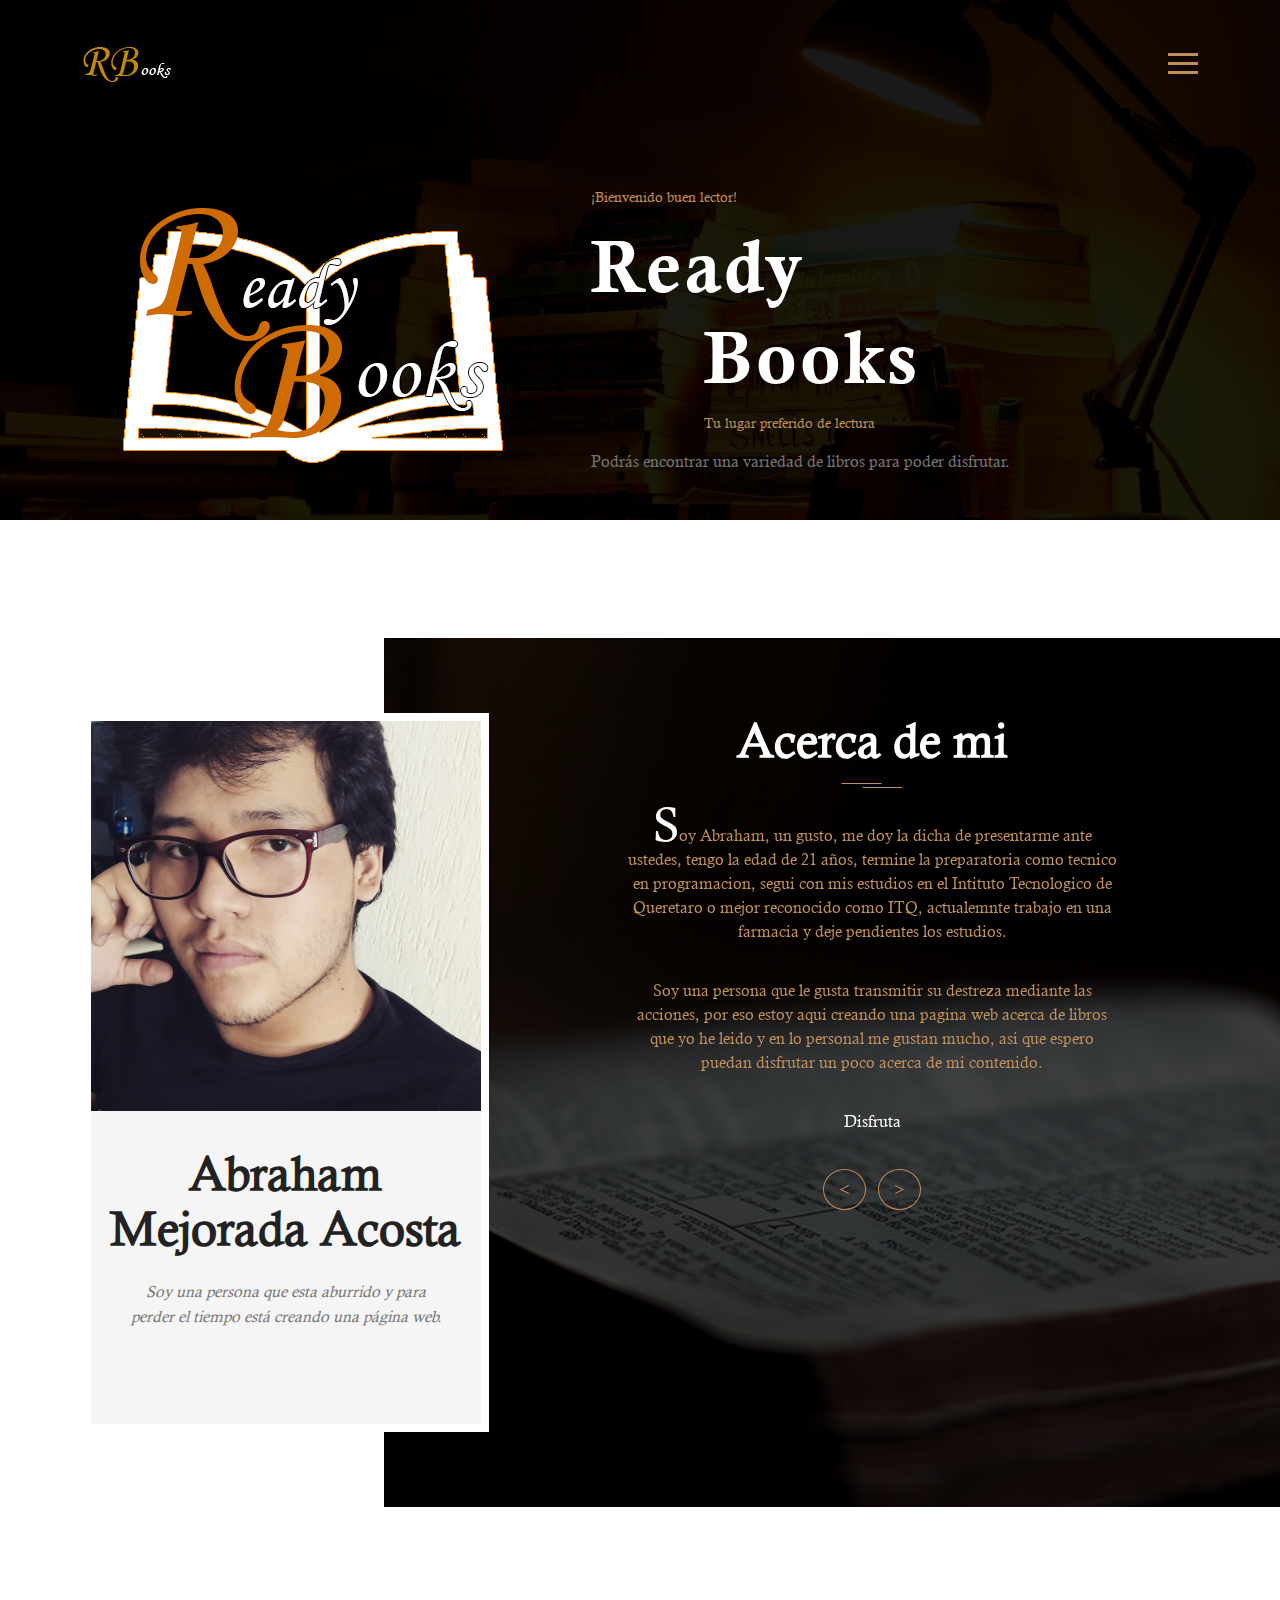
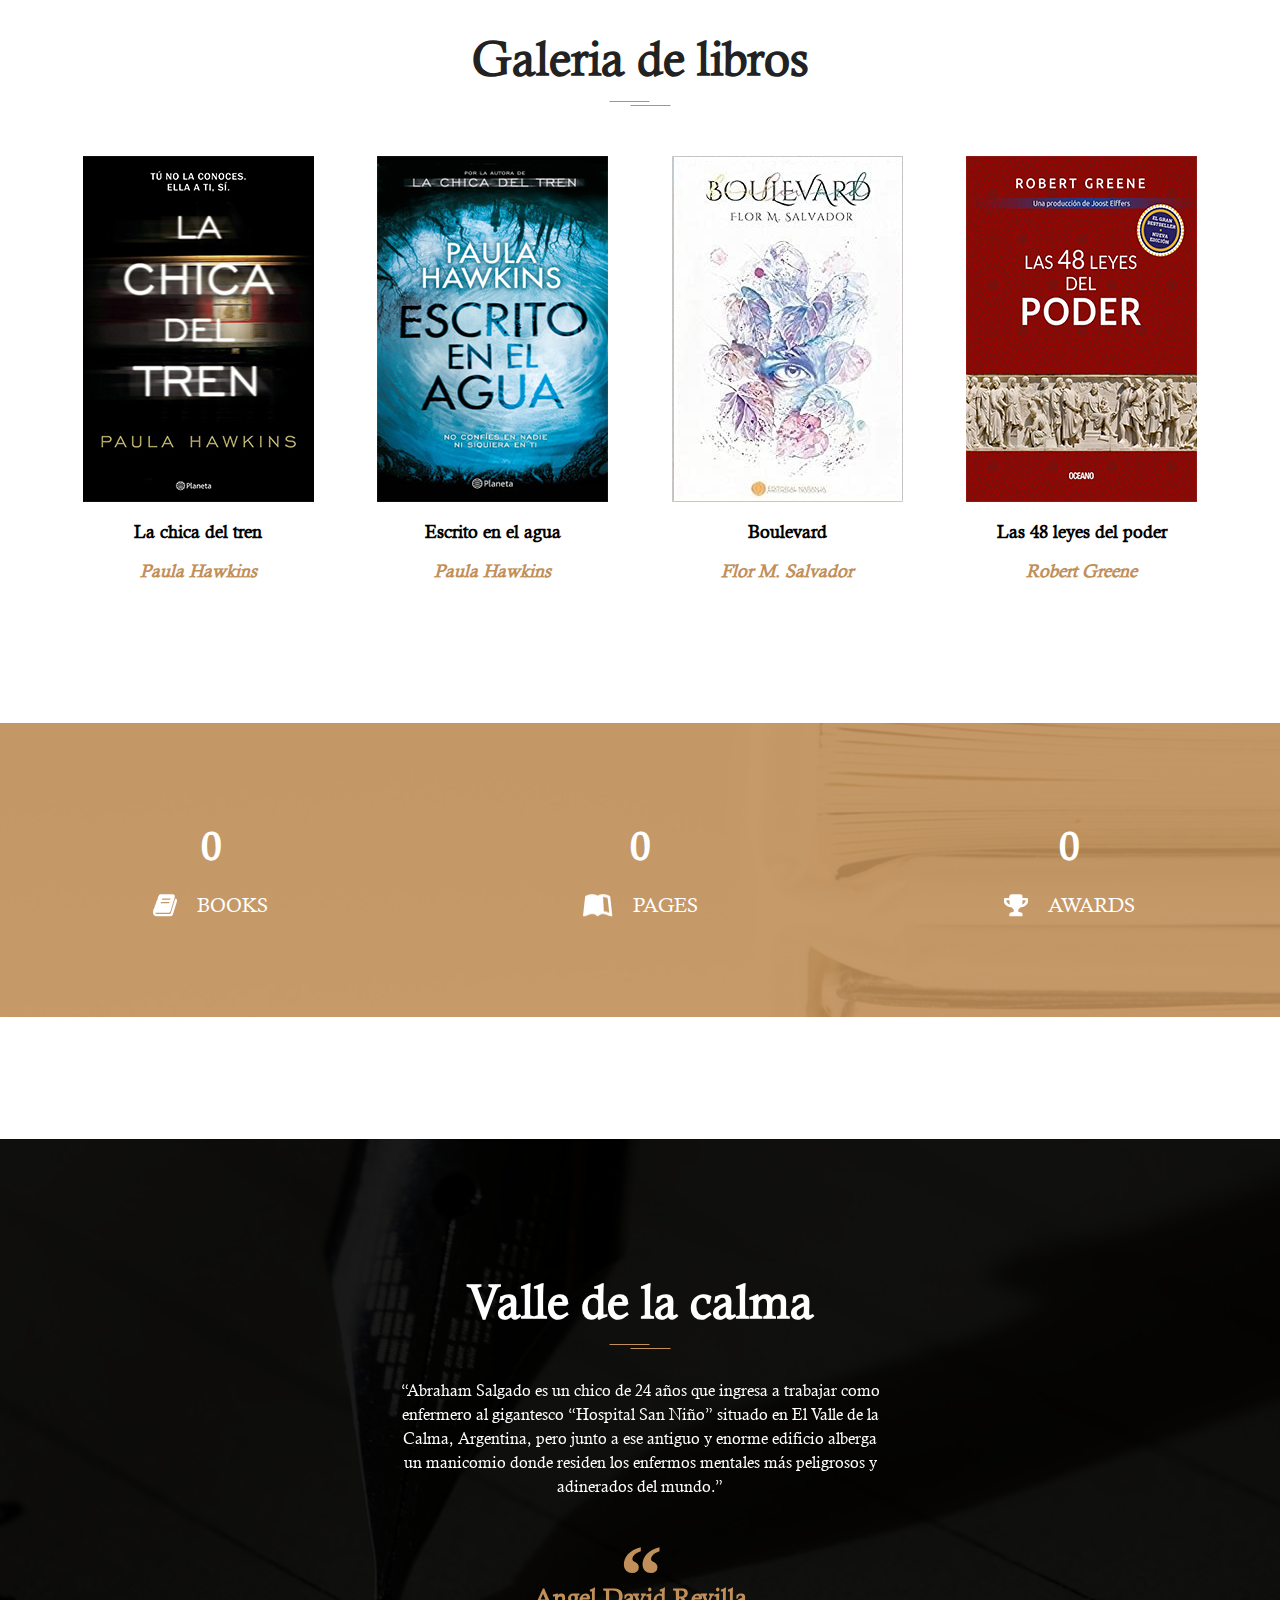
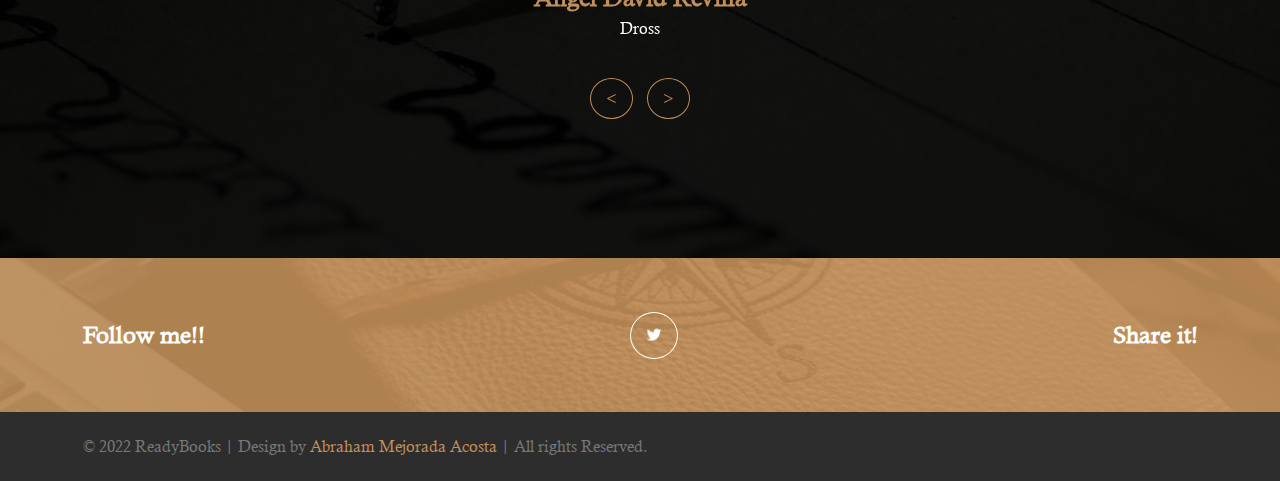
==== index.html @ 5c451a55 "Add files via upload" ====
<!doctype html>
<!--
	Author by FreeHTML5.co
	Twitter: https://twitter.com/fh5co
	Facebook: https://fb.com/fh5co
	URL: https://freehtml5.co
-->
<html lang="en">
<head>
	<!-- Required meta tags -->
	<meta charset="utf-8">
	<meta name="viewport" content="width=device-width, initial-scale=1, shrink-to-fit=no">
	<link rel="stylesheet" href="css/style.css">
	<link rel="stylesheet" href="css/slick.css">
	<title>ReadyBooks</title>
</head>
<body>

	<!-- Navigation -->
	<nav class="site-navigation">
		<div class="site-navigation-inner site-container">
			<img src="./images/site-logo.png" alt="site logo">
			<div class="main-navigation">
				<ul class="main-navigation__ul">
					<li><a href="#">Homepage</a></li>
					<li><a href="#">Page 1</a></li>
					<li><a href="#">Page 2</a></li>
					<li><a href="#">Page 3</a></li>
					<li><a href="#">Page 4</a></li>
				</ul>
			</div>
			<div id="myBtn" class="burger-container" onclick="myFunction(this)">
				<div class="bar1"></div>
				<div class="bar2"></div>
				<div class="bar3"></div>
			</div>
			<script>
				function myFunction(x) {
					x.classList.toggle("change");
				}
			</script>

		</div>
	</nav>
	<!-- Navigation end -->

	<!-- Top banner -->
	<section class="fh5co-top-banner">
		<div class="top-banner__inner site-container">
			<div class="top-banner__image">
				<img src="./images/fondo inicio.png" alt="author image">
			</div>
			<div class="top-banner__text">
				<div class="top-banner__text-up">
					<span class="brand-span">¡Bienvenido buen lector!</span>
					<h2 class="top-banner__h2">Ready</h2>
				</div>
				<div class="top-banner__text-down">
					<h2 class="top-banner__h2">Books</h2>
					<span class="brand-span">Tu lugar preferido de lectura</span>
				</div>
				<p>Podr&aacute;s encontrar una variedad de libros para poder disfrutar.</p>
				<!--<a href="#" class="brand-button">Read bio > </a>-->
			</div>
		</div>
	</section>
	<!-- Top banner end -->

	<!-- About me -->
	<section class="fh5co-about-me">
		<div class="about-me-inner site-container">
			<article class="portfolio-wrapper"> 
				<div class="portfolio__img">
					<img src="./images/Foto abraham.jpg" class="about-me__profile" alt="about me profile picture">
				</div>
				<div class="portfolio__bottom">
					<div class="portfolio__name">
						<span></span>
						<h2 class="universal-h2">Abraham Mejorada Acosta</h2>
					</div>
					<p>Soy una persona que esta aburrido y para perder el tiempo est&aacute; creando una p&aacute;gina web.</p>
				</div>
			</article>
			<div class="about-me__text">
				<div class="about-me-slider">
					<div class="about-me-single-slide">
						<h2 class="universal-h2 universal-h2-bckg">Acerca de mi</h2>
						<p><span>S</span>oy Abraham, un gusto, me doy la dicha de presentarme ante ustedes, tengo la edad de 21 años, termine la preparatoria como tecnico en programacion, segui con mis estudios en el Intituto Tecnologico de Queretaro o mejor reconocido como ITQ, actualemnte trabajo en una farmacia y deje pendientes los estudios.
						</p><p>Soy una persona que le gusta transmitir su destreza mediante las acciones, por eso estoy aqui creando una pagina web acerca de libros que yo he leido y en lo personal me gustan mucho, asi que espero puedan disfrutar un poco acerca de mi contenido.</p>
						<h4></h4>
						<p class="p-white">Disfruta</p>
					</div>
					<div class="about-me-single-slide">
						<h2 class="universal-h2 universal-h2-bckg"></h2>
						<p><span>B</span>ienvenido curioso viajero.</p>
						<h4>.</h4>
						<p class="p-white">.</p>
					</div>
				</div>
			</div>
		</div>
		<div class="about-me-bckg"></div>
	</section>
	<!-- About me end -->

	<!-- Books and CD -->
	<section class="fh5co-books">
		<div class="site-container">
			<h2 class="universal-h2 universal-h2-bckg">Galeria de libros</h2>
			<div class="books">
				<div class="single-book">
					<a href="https://mega.nz/file/ocVRDZCL#Fx1BgeYlgYq6mHpFXvJFOj3MN59ce2F9thGynWNpwkk" class="single-book__img">
						<img src="./images/la chica del tren.jpg" alt="single book and cd">
						<div class="single-book_download">
							<img src="./images/download.svg" alt="book image">
						</div>
					</a>
					<h4 class="single-book__title">La chica del tren</h4>
					<span class="single-book__price">Paula Hawkins</span>
					
				</div>
				<div class="single-book">
					<a href="https://mega.nz/file/5V9lhDbB#yEzKiMEhK10sIsgVUN9UOtlUlNqCCFB-116gKwEwc6E" class="single-book__img">
						<img src="./images/escrito en el agua.jpg" alt="single book and cd">
						<div class="single-book_download">
							<img src="./images/download.svg" alt="book image">
						</div>
					</a>
					<h4 class="single-book__title">Escrito en el agua</h4>
					<span class="single-book__price">Paula Hawkins</span>
					
				</div>
				<div class="single-book">
					<a href="https://mega.nz/file/lBV1nDxL#bt5pOuZ3tfAV3PnUd6ipX9rnvUEdN4jbORe77eQnKNs" class="single-book__img" class="single-book__img">
						<img src="./images/boulevard.jpg" alt="single book and cd">
						<div class="single-book_download">
							<img src="./images/download.svg" alt="book image">
						</div>
					</a>
					<h4 class="single-book__title">Boulevard</h4>
					<span class="single-book__price">Flor M. Salvador</span>
				</div>
				<div class="single-book">
					<a href="https://mega.nz/file/MAVhlBbZ#XXBbo5emKXH1Tf1wQOEAMFh6vQAP41YbbWiYq5-mDA0" class="single-book__img" class="single-book__img">
						<img src="./images/leyes del poder.jpg" alt="single book and cd">
						<div class="single-book_download">
							<img src="./images/download.svg" alt="book image">
						</div>
					</a>
					<h4 class="single-book__title">Las 48 leyes del poder</h4>
					<span class="single-book__price">Robert Greene</span>
				</div>
				
			<!--<div class="books-brand-button">
				<a href="#" class="brand-button">View more</a>
			</div>-->
		</div>
	</section>
	<!-- Books and CD end -->

	<!-- Counter -->
	<div class="fh5co-counter counters">
		<div class="counter-inner site-container">
			<div class="single-count">
				<span class="count" data-count="4">0</span>
				<div class="single-count__text">
					<img src="./images/counter-1.png" alt="counter icon">
					<p>Books</p>
				</div>
			</div>
			<div class="single-count">
				<span class="count" data-count="1">0</span>
				<div class="single-count__text">
					<img src="./images/counter-2.png" alt="counter icon">
					<p>Pages</p>
				</div>
			</div>
			<!-- <div class="single-count">
				<span class="count" data-count="2000">0</span>
				<div class="single-count__text">
					<img src="./images/counter-3.png" alt="counter icon">
					<p>Sales</p>
				</div>
			</div>-->
			<div class="single-count">
				<span class="count" data-count="6">0</span>
				<div class="single-count__text">
					<img src="./images/counter-4.png" alt="counter icon">
					<p>Awards</p>
				</div>
			</div>
		</div>
	</div>
	<!-- Counter -->

	<!-- Blog 
	<section class="fh5co-blog">
		<div class="site-container">
			<h2 class="universal-h2 universal-h2-bckg">My Blog</h2>
			<div class="blog-slider blog-inner">
				<div class="single-blog">
					<div class="single-blog__img">
						<img src="./images/blog1.jpg" alt="blog image">
					</div>
					<div class="single-blog__text">
						<h4>The Journey Under the Waves</h4>
						<span>On August 28, 2015</span>
						<p>Quisque vel sapi nec lacus adipis cing bibendum nullam porta lites laoreet aliquam.velitest, tempus a ullamcorper et, lacinia mattis mi. Cras arcu nulla, blandit id cursus et, ultricies eu leo.</p>
					</div>
				</div>
				<div class="single-blog">
					<div class="single-blog__img">
						<img src="./images/blog2.jpg" alt="blog image">
					</div>
					<div class="single-blog__text">
						<h4>The Journey Under the Waves</h4>
						<span>On August 28, 2015</span>
						<p>Quisque vel sapi nec lacus adipis cing bibendum nullam porta lites laoreet aliquam.velitest, tempus a ullamcorper et, lacinia mattis mi. Cras arcu nulla, blandit id cursus et, ultricies eu leo.</p>
					</div>
				</div>
				<div class="single-blog">
					<div class="single-blog__img">
						<img src="./images/blog2.jpg" alt="blog image">
					</div>
					<div class="single-blog__text">
						<h4>The Journey Under the Waves</h4>
						<span>On August 28, 2015</span>
						<p>Quisque vel sapi nec lacus adipis cing bibendum nullam porta lites laoreet aliquam.velitest, tempus a ullamcorper et, lacinia mattis mi. Cras arcu nulla, blandit id cursus et, ultricies eu leo.</p>
					</div>
				</div>
			</div>
		</div>
	</section>
	 Blog end -->

	<!-- Quotes -->
	<section class="fh5co-quotes">
		<div class="site-container">
			<div class="about-me-slider">
				<div>
					<h2 class="universal-h2 universal-h2-bckg">Valle de la calma</h2>
					<p>“Abraham Salgado es un chico de 24 años que ingresa a trabajar como enfermero al gigantesco “Hospital San Niño” situado en El Valle de la Calma, Argentina, pero junto a ese antiguo y enorme edificio alberga un manicomio donde residen los enfermos mentales más peligrosos y adinerados del mundo.”</p>
					<img src="./images/quotes.svg" alt="quotes svg">
					<h4>Angel David Revilla</h4>
					<p>Dross</p>
				</div>
				<div>
					<h2 class="universal-h2 universal-h2-bckg">What People Are Saying 2</h2>
					<p>“El principito es una narración corta del escritor francés Antoine de Saint-Exupéry, que trata de la historia de un pequeño príncipe que parte de su asteroide a una travesía por el universo, en la cual descubre la extraña forma en que los adultos ven la vida y comprende el valor del amor y la amistad.”</p>
					<img src="./images/quotes.svg" alt="quotes svg">
					<h4>Antoine de Saint-Exupéry</h4>
					<p>Escritor</p>
				</div>
			</div>
		</div>
	</section>
	<!-- Quotes end -->

	<!-- Social -->
	<section class="fh5co-social">
		<div class="site-container">
			<div class="social">
				<h5>Follow me!!</h5>
				<div class="social-icons">
					<a href="https://twitter.com/AvranMA" target="_blank"><img src="./images/social-twitter.png" alt="social icon"></a>
				</div>
				<h5>Share it!</h5>
			</div>
		</div>
	</section>
	<!-- Social -->

	<!-- Footer 
	<footer class="site-footer">
		<div class="site-container">
			<div class="footer-inner">
				<div class="footer-info">
					<div class="footer-info__left">
						<img src="./images/footer-img.jpg" alt="about me image">
						<p>Read more about me</p>
					</div>
					<div class="footer-info__right">
						<h5>Get In Touch</h5>
						<p class="footer-phone">Phone: xxxxxxx</p>
						<p>Email : braham.moto@gmail.com</p>
						<div class="social-icons">
							<a href="#" target="_blank"><img src="./images/social-twitter.png" alt="social icon"></a>
							<a href="#" target="_blank"><img src="./images/social-pinterest.png" alt="social icon"></a>
							<a href="#" target="_blank"><img src="./images/social-youtube.png" alt="social icon"></a>
							<a href="#" target="_blank"><img src="./images/social-twitter.png" alt="social icon"></a>
						</div>
					</div>
				</div>
				<div class="footer-contact-form">
					<h5>Contact Form</h5>
					<form class="contact-form">
						<div class="contact-form__input">
							<input type="text" name="name" placeholder="Name">
							<input type="email" name="email" placeholder="Email">
						</div>
						<textarea></textarea>
						<input type="submit" name="submit" value="Submit" class="submit-button">
					</form>
				</div>
			</div>
		</div> -->
		<div class="footer-bottom">
			<div class="site-container footer-bottom-inner">
				<p>© 2022 ReadyBooks | Design by <a href="https://www.facebook.com/ABRA.pulguita/" target="_blank">Abraham Mejorada Acosta</a> | All rights Reserved.</p>
				
			</div>
		</div>
	</footer>
	<!-- Footer end -->

	<!-- Scripts -->
	<script src="js/jquery.min.js"></script>
	<script src="js/slick.min.js"></script>
	<script src="js/main.js"></script>

</body>
</html>
---- css/style.css ----
/*
 * Author by FreeHTML5.co
 * Twitter: https://twitter.com/fh5co
 * Facebook: https://fb.com/fh5co
 * URL: https://freehtml5.co
 */
/* Fonts */
@font-face {
  font-family: 'Calisto-MT';
  src: url(../fonts/Calisto-MT.ttf); }

@font-face {
  font-family: 'Calisto-MT-Italic';
  src: url(../fonts/Calisto-MT-Italic.ttf); }

@font-face {
  font-family: 'Calisto-MT-Bold';
  src: url(../fonts/Calisto-MT-Bold.ttf); }

/* Colors */
/* Universal style */
* {
  margin: 0;
  padding: 0;
  font-family: "Calisto-MT"; }

.site-container {
  width: 1115px;
  margin: 0 auto; }
  @media (max-width: 1250px) {
    .site-container {
      width: 90%; } }

.universal-h2 {
  font-size: 48px;
  text-align: center;
  color: #222; }
  @media (max-width: 1250px) {
    .universal-h2 {
      font-size: 38px; } }
  @media (max-width: 668px) {
    .universal-h2 {
      font-size: 30px; } }

.universal-h2-bckg {
  background-image: url("../images/double-line.svg");
  background-repeat: no-repeat;
  background-position: center bottom; }

/* Universal style end */
/* Includes */
.site-navigation {
  position: absolute;
  top: 4.6%;
  width: 100%;
  z-index: 2; }

.site-navigation-inner {
  display: flex;
  align-items: center;
  justify-content: space-between; }

.main-navigation {
  color: #fff;
  display: none;
  position: fixed;
  height: 100%;
  width: 100%;
  top: 0px;
  left: 0px;
  background: #000;
  opacity: 0.9; }
  .main-navigation .main-navigation__ul {
    position: absolute;
    top: 50%;
    left: 50%;
    transform: translate(-50%, -50%);
    padding: 3%;
    border: 2px solid #fff;
    border-radius: 7px;
    background-color: #c18f59; }
    .main-navigation .main-navigation__ul li {
      margin-bottom: 20px;
      list-style: none; }
    .main-navigation .main-navigation__ul a {
      color: #fff;
      font-size: 20px;
      font-weight: 600;
      text-decoration: none;
      text-transform: uppercase;
      transition: 0.3s ease; }
      .main-navigation .main-navigation__ul a:hover {
        color: #777; }
  @media (max-width: 1150px) {
    .main-navigation {
      opacity: 0.94; } }

/* Navigation burger */
.burger-container {
  cursor: pointer;
  z-index: 3; }

.bar1, .bar2, .bar3 {
  width: 30px;
  height: 3px;
  background-color: #c18f59;
  margin: 6px 0;
  transition: 0.4s; }

.change .bar1 {
  transform: rotate(-45deg) translate(-6px, 6px);
  background-color: #c18f59; }

.change .bar2 {
  opacity: 0;
  background-color: #c18f59; }

.change .bar3 {
  transform: rotate(45deg) translate(-6px, -7px);
  background-color: #c18f59; }

.stop-scroll {
  overflow: hidden; }

/* Navigation burger end */
.fh5co-top-banner {
  position: relative;
  display: flex;
  align-items: flex-end;
  background-image: url("../images/fondo.jpg");
  background-position: center;
  background-size: cover; }
  .fh5co-top-banner::after {
    content: '';
    position: absolute;
    top: 0;
    left: 0;
    width: 100%;
    height: 100%;
    background-color: #000;
    opacity: 0.9; }
  .fh5co-top-banner .site-container {
    position: relative;
    z-index: 1; }
  @media (max-width: 1600px) {
    .fh5co-top-banner {
      padding-top: 180px; } }
  @media (max-width: 1250px) {
    .fh5co-top-banner {
      padding-top: 130px; } }
  @media (max-width: 520px) {
    .fh5co-top-banner {
      padding-top: 105px; } }
  @media (min-width: 1600px) {
    .fh5co-top-banner {
      min-height: 100vh; } }

.top-banner__inner {
  display: flex;
  align-items: center; }
  .top-banner__inner .top-banner__text {
    margin-left: 54px; }
    @media (max-width: 1250px) {
      .top-banner__inner .top-banner__text {
        width: 35%; } }
    @media (max-width: 768px) {
      .top-banner__inner .top-banner__text {
        width: 50%;
        margin-left: 20px; } }
    @media (max-width: 520px) {
      .top-banner__inner .top-banner__text {
        width: 65%;
        margin-bottom: 20px;
        margin-left: 0; } }
    .top-banner__inner .top-banner__text p {
      margin-bottom: 42px;
      color: #777; }
      @media (max-width: 768px) {
        .top-banner__inner .top-banner__text p {
          margin-bottom: 25px;
          font-size: 14px; } }
  .top-banner__inner .top-banner__h2 {
    font-size: 74px;
    letter-spacing: 3px;
    color: #fff;
    font-family: "Calisto-MT-Bold"; }
    @media (max-width: 1250px) {
      .top-banner__inner .top-banner__h2 {
        font-size: 50px; } }
    @media (max-width: 768px) {
      .top-banner__inner .top-banner__h2 {
        font-size: 35px; } }
  .top-banner__inner .top-banner__text-up .top-banner__h2 {
    margin-top: 15px; }
    @media (max-width: 768px) {
      .top-banner__inner .top-banner__text-up .top-banner__h2 {
        margin-top: 0; } }
  .top-banner__inner .top-banner__text-down {
    margin-bottom: 20px;
    padding-left: 27%; }
    .top-banner__inner .top-banner__text-down .top-banner__h2 {
      margin-bottom: 10px; }
      @media (max-width: 768px) {
        .top-banner__inner .top-banner__text-down .top-banner__h2 {
          margin-bottom: 0; } }
  .top-banner__inner .top-banner__image {
    font-size: 0; }
    @media (max-width: 1250px) {
      .top-banner__inner .top-banner__image {
        width: 50%; }
        .top-banner__inner .top-banner__image img {
          width: 100%; } }
    @media (max-width: 520px) {
      .top-banner__inner .top-banner__image {
        width: 65%;
        margin-bottom: 20px; } }
  @media (max-width: 520px) {
    .top-banner__inner {
      flex-direction: column; } }

.brand-span {
  font-size: 14px;
  color: #c18f59; }

.brand-button {
  display: inline-block;
  padding: 10px 20px;
  font-size: 11px;
  text-transform: uppercase;
  text-decoration: none;
  color: #c18f59;
  border: 1px solid #fff;
  transition: 0.3s ease; }
  .brand-button:hover, .brand-button:focus {
    color: #777; }

.fh5co-about-me {
  position: relative;
  margin: 193px 0 199px; }
  @media (max-width: 1250px) {
    .fh5co-about-me {
      margin: 150px 0; } }
  @media (max-width: 992px) {
    .fh5co-about-me {
      margin: 125px 0; } }

.about-me-bckg {
  position: absolute;
  background-image: url("../images/about-me-bckg.jpg");
  background-position: center;
  background-size: cover;
  height: 500px;
  top: -75px;
  right: 0;
  height: calc(100% + 150px);
  width: 70%;
  z-index: -1; }
  .about-me-bckg:after {
    content: '';
    position: absolute;
    top: 0;
    left: 0;
    width: 100%;
    height: 100%;
    background-color: #000;
    opacity: 0.7; }
  @media (max-width: 992px) {
    .about-me-bckg {
      width: 100%;
      padding-bottom: 15px; } }

.about-me-inner {
  display: flex;
  justify-content: space-between; }
  @media (max-width: 992px) {
    .about-me-inner {
      flex-direction: column;
      align-items: center; } }

.about-me-slider {
  position: relative; }
  .about-me-slider .slick-arrow {
    position: absolute;
    bottom: -18%; }
  .about-me-slider .slick-prev {
    left: 40%; }
    @media (max-width: 520px) {
      .about-me-slider .slick-prev {
        left: 34%; } }
  .about-me-slider .slick-next {
    right: 40%; }
    @media (max-width: 520px) {
      .about-me-slider .slick-next {
        right: 34%; } }

.span-arrow {
  padding: 10px 15px;
  cursor: pointer;
  color: #c18f59;
  border: 1px solid #c18f59;
  border-radius: 50%;
  transition: 0.3s ease; }
  .span-arrow:hover {
    color: #fff;
    border-color: #fff; }

.portfolio-wrapper {
  width: 390px;
  padding: 8px;
  text-align: center;
  background-color: #fff; }
  .portfolio-wrapper .portfolio__img {
    font-size: 0; }
    .portfolio-wrapper .portfolio__img img {
      width: 100%; }
  .portfolio-wrapper .portfolio__bottom {
    padding: 35px 0 95px;
    background-color: #f5f5f5; }
    @media (max-width: 992px) {
      .portfolio-wrapper .portfolio__bottom {
        padding: 25px 0; } }
  .portfolio-wrapper .portfolio__name {
    display: flex;
    justify-content: center;
    align-items: flex-start;
    margin-bottom: 23px; }
    @media (max-width: 992px) {
      .portfolio-wrapper .portfolio__name {
        margin-bottom: 10px; } }
    .portfolio-wrapper .portfolio__name span {
      font-size: 90px;
      line-height: 75px;
      color: #c18f59;
      font-family: "Calisto-MT-Bold"; }
      @media (max-width: 992px) {
        .portfolio-wrapper .portfolio__name span {
          font-size: 65px;
          line-height: 62px; } }
  .portfolio-wrapper p {
    padding: 0 10%;
    line-height: 25px;
    font-style: italic;
    color: #777; }
    @media (max-width: 620px) {
      .portfolio-wrapper p {
        font-size: 15px;
        line-height: 20px; } }
  @media (max-width: 992px) {
    .portfolio-wrapper {
      margin-bottom: 20px; } }
  @media (max-width: 620px) {
    .portfolio-wrapper {
      width: 250px; } }

.about-me__text {
  width: 44%;
  margin-right: 80px;
  text-align: center; }
  .about-me__text .universal-h2 {
    color: #fff;
    padding-bottom: 20px;
    margin-bottom: 25px; }
  .about-me__text p {
    margin-bottom: 35px;
    line-height: 24px;
    color: #c18f59; }
    .about-me__text p span {
      font-size: 48px;
      color: #fff; }
    @media (max-width: 620px) {
      .about-me__text p {
        margin-bottom: 20px;
        font-size: 14px;
        line-height: 19px; } }
  .about-me__text h4 {
    margin-bottom: 7px;
    font-size: 25px;
    color: #c18f59; }
  .about-me__text .p-white {
    margin-bottom: 0;
    color: #fff; }
  @media (max-width: 1250px) {
    .about-me__text {
      width: 48%;
      margin-right: 40px; } }
  @media (max-width: 992px) {
    .about-me__text {
      width: 100%;
      margin-right: 0; } }

.slick-slide:focus {
  outline: none; }

.fh5co-books {
  margin-bottom: 122px; }
  .fh5co-books .universal-h2 {
    margin-bottom: 50px;
    padding-bottom: 20px; }
  .fh5co-books .books-brand-button {
    text-align: center; }
    .fh5co-books .books-brand-button .brand-button {
      font-size: 16px;
      text-transform: none;
      border-color: #c18f59; }
      .fh5co-books .books-brand-button .brand-button:hover {
        border-color: #777; }
  @media (max-width: 1250px) {
    .fh5co-books {
      margin-bottom: 60px; } }

.books {
  display: flex;
  justify-content: space-between;
  flex-wrap: wrap;
  margin-bottom: 70px; }
  @media (max-width: 559px) {
    .books {
      justify-content: space-around; } }

.single-book {
  margin-bottom: 20px;
  text-align: center; }
  .single-book .single-book__img {
    position: relative;
    display: block;
    font-size: 0; }
    .single-book .single-book__img .single-book_download {
      opacity: 0;
      visibility: hidden;
      position: absolute;
      top: 0;
      left: 0;
      width: 100%;
      height: 100%;
      background-color: #000;
      transition: 0.3s ease; }
      .single-book .single-book__img .single-book_download img {
        position: absolute;
        left: 50%;
        top: 50%;
        transform: translate(-50%, -50%);
        z-index: 1; }
    .single-book .single-book__img:hover .single-book_download {
      visibility: visible;
      opacity: 0.7; }
  .single-book .single-book__title {
    margin: 19px 0 18px;
    font-size: 18px; }
  .single-book .single-book__price {
    font-size: 18px;
    font-weight: 600;
    font-style: italic;
    color: #c18f59; }
  @media (max-width: 1250px) {
    .single-book {
      margin-right: 10px; }
      .single-book:last-child {
        margin-right: 0; } }

.rating {
  margin-top: 8px;
  unicode-bidi: bidi-override;
  direction: rtl; }
  .rating span {
    font-size: 23px;
    color: #ffd200;
    cursor: pointer; }
  .rating > span:hover:before, .rating > span:hover ~ span:before {
    content: "\2605";
    position: absolute; }

.fh5co-counter {
  position: relative;
  margin-bottom: 122px;
  padding: 100px 0;
  background-image: url("../images/book-bckg.jpg");
  background-size: cover;
  background-position: center; }
  .fh5co-counter::after {
    content: '';
    position: absolute;
    top: 0;
    left: 0;
    width: 100%;
    height: 100%;
    background-color: #c18f59;
    opacity: 0.9; }
  .fh5co-counter .site-container {
    position: relative;
    z-index: 1; }
  @media (max-width: 850px) {
    .fh5co-counter {
      padding: 50px 0 20px;
      margin-bottom: 50px; } }

.counter-inner {
  display: flex;
  justify-content: space-between;
  flex-wrap: wrap; }

.single-count {
  width: 23%;
  text-align: center;
  color: #fff; }
  .single-count span {
    display: block;
    margin-bottom: 25px;
    font-size: 40px;
    font-weight: 900; }
  .single-count p {
    font-size: 20px;
    text-transform: uppercase; }
  @media (max-width: 850px) {
    .single-count {
      width: 48%;
      margin-bottom: 30px; }
      .single-count .count {
        font-size: 35px;
        margin-bottom: 15px; } }
  @media (max-width: 500px) {
    .single-count {
      width: 100%;
      padding-bottom: 10px;
      border-bottom: 1px solid #fff; } }

.single-count__text {
  display: flex;
  justify-content: center; }
  .single-count__text img {
    margin-right: 20px; }

.fh5co-blog {
  margin-bottom: 175px; }
  .fh5co-blog .universal-h2 {
    margin-bottom: 55px;
    padding-bottom: 20px; }
  @media (max-width: 620px) {
    .fh5co-blog {
      margin-bottom: 105px; } }

.blog-inner {
  display: flex;
  justify-content: space-between; }

.blog-slider .slick-slide {
  margin: 0 15px; }

.blog-slider .slick-list {
  margin: 0 -15px; }

.single-blog {
  display: flex !important; }
  .single-blog .single-blog__img {
    width: 50%;
    font-size: 0; }
  .single-blog .single-blog__text {
    width: 50%;
    padding: 7%;
    border: 3px solid #f5f5f5;
    border-left: 0; }
    .single-blog .single-blog__text h4 {
      margin-bottom: 5px;
      font-size: 24px;
      line-height: 33px; }
    .single-blog .single-blog__text span {
      display: block;
      margin-bottom: 15px;
      font-size: 14px;
      color: #c18f59;
      font-family: "Calisto-MT-Bold"; }
    .single-blog .single-blog__text p {
      color: #777;
      line-height: 21px; }
    @media (max-width: 992px) {
      .single-blog .single-blog__text {
        padding: 5%; }
        .single-blog .single-blog__text h4 {
          margin-bottom: 3px;
          font-size: 20px;
          line-height: 24px; }
        .single-blog .single-blog__text p {
          font-size: 14px;
          line-height: 19px; } }
    @media (max-width: 420px) {
      .single-blog .single-blog__text {
        padding: 3%; }
        .single-blog .single-blog__text h4 {
          font-size: 16px; }
        .single-blog .single-blog__text span {
          margin-bottom: 7px;
          font-size: 12px; }
        .single-blog .single-blog__text p {
          font-size: 13px;
          line-height: 16px; } }
  .single-blog:nth-child(even) h4 {
    color: #c18f59; }
  @media (max-width: 1250px) {
    .single-blog .single-blog__img img {
      width: 100%;
      height: 100%; } }

.blog-slider {
  position: relative; }
  .blog-slider .slick-arrow {
    position: absolute;
    bottom: -22%; }
  .blog-slider .slick-prev {
    left: 45.5%; }
    @media (max-width: 1250px) {
      .blog-slider .slick-prev {
        left: 40%; } }
    @media (max-width: 520px) {
      .blog-slider .slick-prev {
        left: 35%; } }
  .blog-slider .slick-next {
    right: 45.5%; }
    @media (max-width: 1250px) {
      .blog-slider .slick-next {
        right: 40%; } }
    @media (max-width: 520px) {
      .blog-slider .slick-next {
        right: 35%; } }
  .blog-slider .span-arrow:hover {
    color: #777;
    border-color: #777; }

.fh5co-quotes {
  position: relative;
  padding: 135px 0 172px;
  text-align: center;
  background-image: url("../images/quotes-bckg.jpg");
  background-position: center;
  background-size: cover; }
  .fh5co-quotes::after {
    content: '';
    position: absolute;
    top: 0;
    left: 0;
    width: 100%;
    height: 100%;
    background-color: #000;
    opacity: 0.9; }
  .fh5co-quotes .site-container {
    position: relative;
    z-index: 1; }
  .fh5co-quotes .universal-h2 {
    padding-bottom: 20px;
    margin-bottom: 30px;
    color: #fff !important; }
  .fh5co-quotes p {
    width: 43%;
    margin: 0 auto 45px;
    color: #fff;
    line-height: 24px; }
    @media (max-width: 620px) {
      .fh5co-quotes p {
        font-size: 14px;
        line-height: 19px; } }
  .fh5co-quotes img {
    margin: 0 auto 5px; }
  .fh5co-quotes h4 {
    margin-bottom: 5px;
    font-size: 25px;
    color: #c18f59; }
  .fh5co-quotes .slick-arrow {
    bottom: -8%; }
  .fh5co-quotes .slick-prev {
    left: 45.5%; }
    @media (max-width: 1150px) {
      .fh5co-quotes .slick-prev {
        left: 34%; } }
  .fh5co-quotes .slick-next {
    right: 45.5%; }
    @media (max-width: 1150px) {
      .fh5co-quotes .slick-next {
        right: 34%; } }
  @media (max-width: 1150px) {
    .fh5co-quotes {
      padding: 75px 0 95px; }
      .fh5co-quotes p {
        width: 90%; } }

.fh5co-social {
  position: relative;
  padding: 63px 0;
  background-image: url("../images/social-bckg.jpg");
  background-size: cover;
  background-position: center; }
  .fh5co-social::after {
    content: '';
    position: absolute;
    top: 0;
    left: 0;
    width: 100%;
    height: 100%;
    background-color: #c18f59;
    opacity: 0.9; }
  .fh5co-social .site-container {
    position: relative;
    z-index: 1; }
  @media (max-width: 620px) {
    .fh5co-social {
      padding: 40px 0; } }

.social {
  display: flex;
  justify-content: space-between;
  align-items: center; }
  .social h5 {
    font-size: 24px;
    color: #fff; }
  @media (max-width: 620px) {
    .social {
      flex-direction: column; } }

.social-icons a {
  position: relative;
  border: 1px solid white;
  border-radius: 50%;
  padding: 13px 23px;
  margin-right: 10px;
  transition: 0.3s ease; }
  .social-icons a:hover {
    background-color: #777;
    border-color: transparent; }

.social-icons img {
  position: absolute;
  left: 50%;
  top: 50%;
  transform: translate(-50%, -50%); }

@media (max-width: 620px) {
  .social-icons {
    margin: 35px 0; } }

.site-footer {
  padding-top: 120px;
  background-color: #343434; }
  @media (max-width: 1250px) {
    .site-footer {
      padding-top: 60px; } }

.footer-inner {
  display: flex;
  justify-content: space-between;
  padding-bottom: 95px; }
  .footer-inner h5 {
    margin-bottom: 30px;
    font-size: 20px;
    letter-spacing: 2px;
    color: #fff; }
  @media (max-width: 1250px) {
    .footer-inner {
      padding-bottom: 50px;
      flex-direction: column;
      align-items: center; } }

.footer-info {
  width: 50%;
  display: flex; }
  .footer-info .footer-info__left {
    margin-right: 45px; }
    .footer-info .footer-info__left img {
      margin-bottom: 10px; }
    .footer-info .footer-info__left p {
      color: #c18f59; }
    @media (max-width: 620px) {
      .footer-info .footer-info__left {
        margin-right: 0;
        margin-bottom: 20px; } }
  .footer-info .footer-info__right p {
    margin-bottom: 15px;
    color: #aaa; }
  .footer-info .footer-info__right .footer-phone {
    font-size: 14px; }
  .footer-info .footer-info__right .social-icons {
    margin-top: 27px; }
    .footer-info .footer-info__right .social-icons a {
      padding: 9px 19px; }
  @media (max-width: 1250px) {
    .footer-info {
      width: 100%;
      margin-bottom: 20px; } }
  @media (max-width: 620px) {
    .footer-info {
      flex-direction: column;
      align-items: center; } }

.footer-contact-form {
  width: 50%; }
  .footer-contact-form .contact-form__input {
    display: flex;
    justify-content: space-between;
    margin-bottom: 20px; }
    .footer-contact-form .contact-form__input input {
      width: 40%;
      padding: 20px;
      border: 1px solid #404040;
      background-color: #282828;
      color: #c18f59; }
      .footer-contact-form .contact-form__input input::placeholder {
        color: #aaa; }
      @media (max-width: 1250px) {
        .footer-contact-form .contact-form__input input {
          width: 45%; } }
      @media (max-width: 520px) {
        .footer-contact-form .contact-form__input input {
          width: 100%; } }
  .footer-contact-form textarea {
    box-sizing: border-box;
    height: 90px;
    width: 100%;
    margin-bottom: 20px;
    padding: 20px;
    border: 1px solid #404040;
    background-color: #282828;
    resize: none;
    color: #c18f59; }
  .footer-contact-form .submit-button {
    padding: 19px 50px;
    text-transform: uppercase;
    font-size: 12px;
    color: #fff;
    background-color: #c18f59;
    border: none;
    border-radius: 3px;
    cursor: pointer;
    transition: 0.3s ease; }
    .footer-contact-form .submit-button:hover {
      background-color: #777; }
  @media (max-width: 1250px) {
    .footer-contact-form {
      width: 100%; } }

.footer-bottom {
  padding: 25px 0;
  background-color: #2d2d2d; }

.footer-bottom-inner {
  display: flex;
  justify-content: space-between; }
  .footer-bottom-inner p {
    color: #777; }
  .footer-bottom-inner a {
    color: #c18f59;
    text-decoration: none;
    transition: 0.3s ease; }
    .footer-bottom-inner a:hover {
      color: #777; }
  .footer-bottom-inner .footer-bottom__img img {
    margin-right: 25px; }
    .footer-bottom-inner .footer-bottom__img img:last-child {
      margin-right: 0; }
  @media (max-width: 992px) {
    .footer-bottom-inner {
      flex-direction: column;
      align-items: center; }
      .footer-bottom-inner p {
        font-size: 14px;
        margin-bottom: 20px; } }
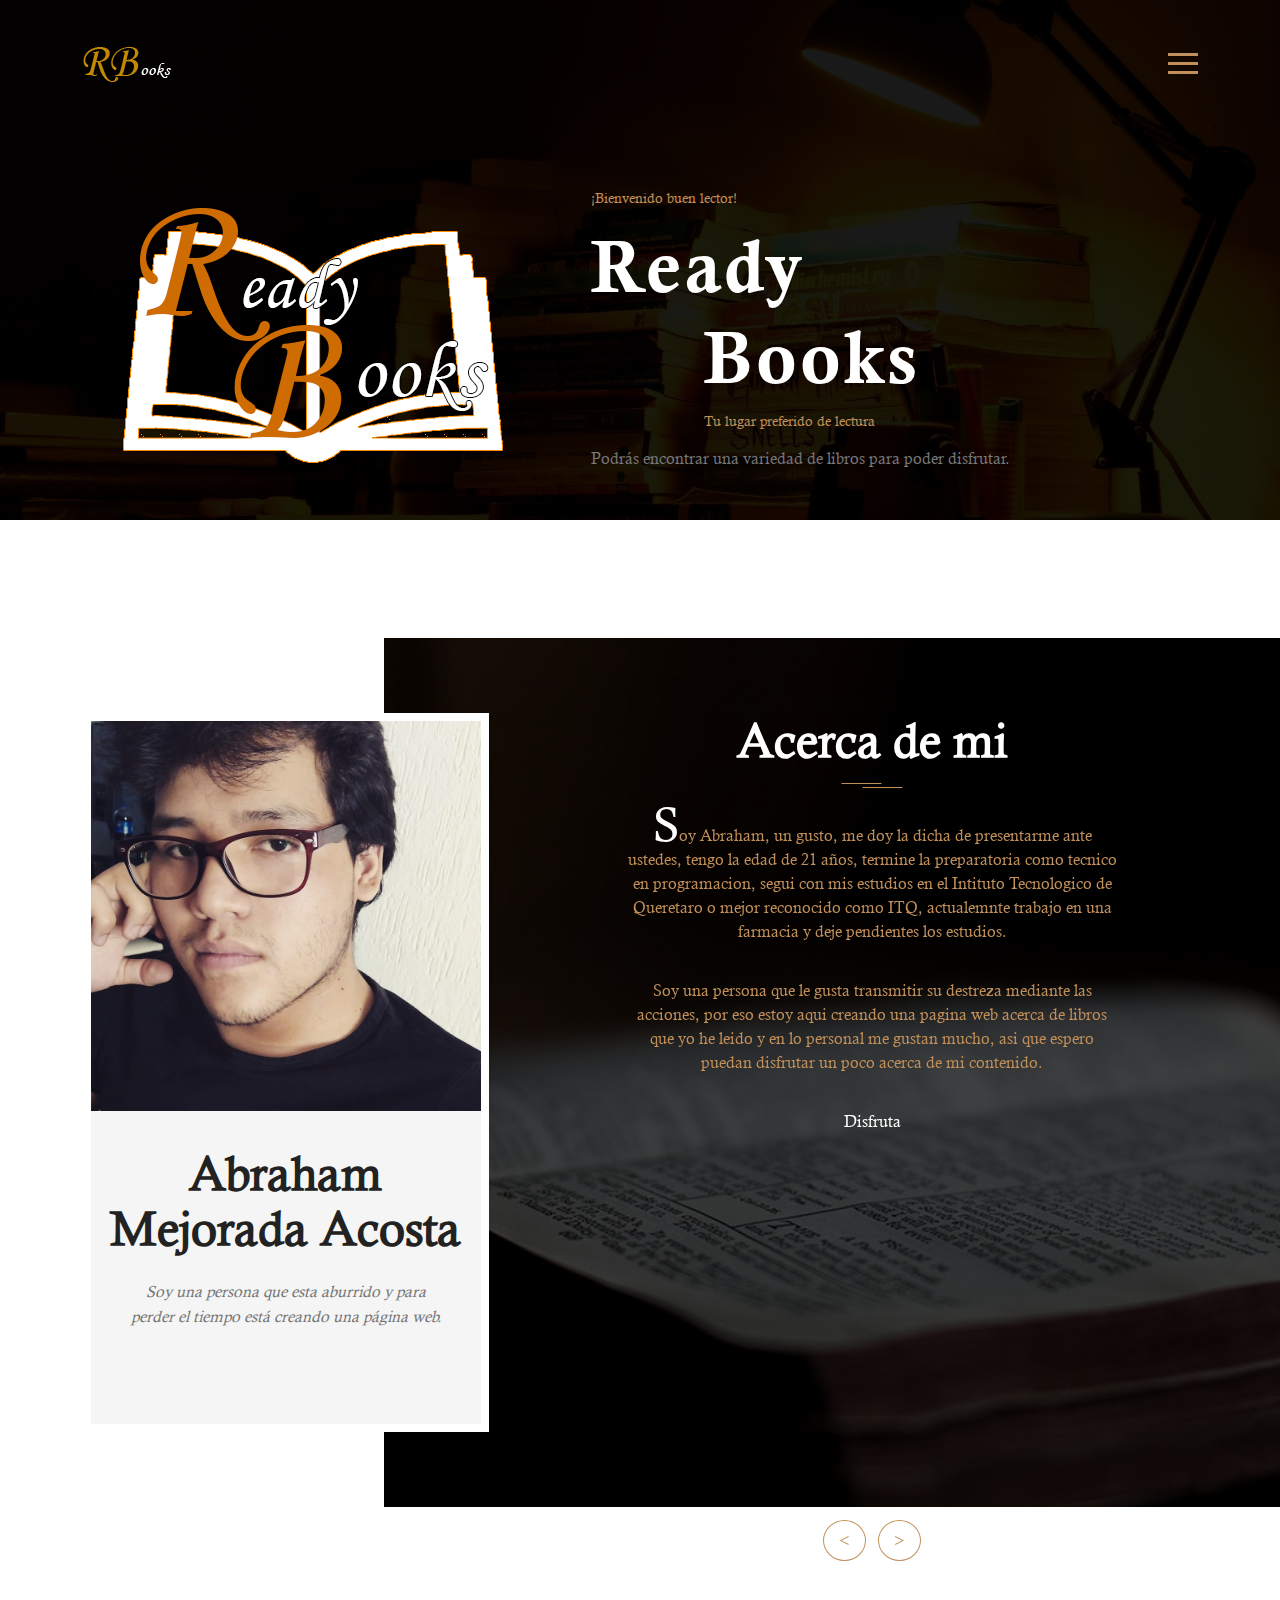
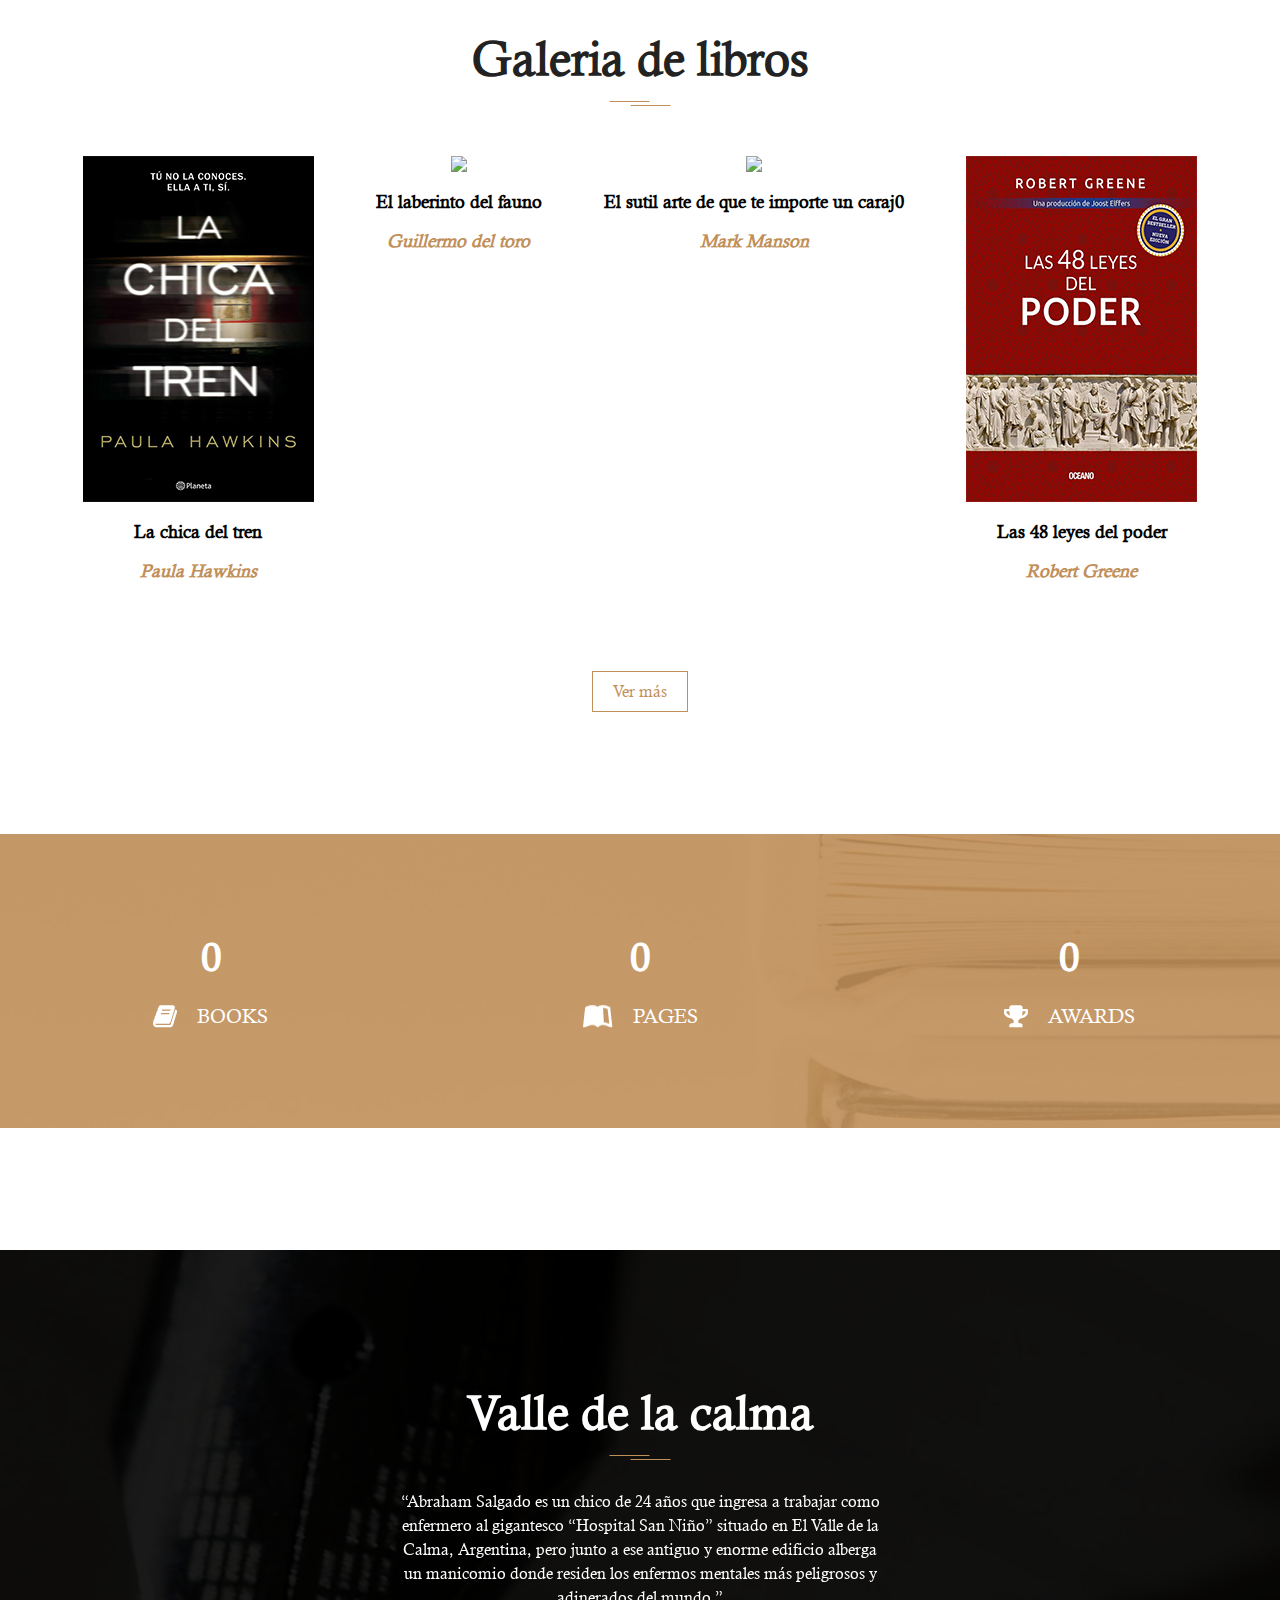
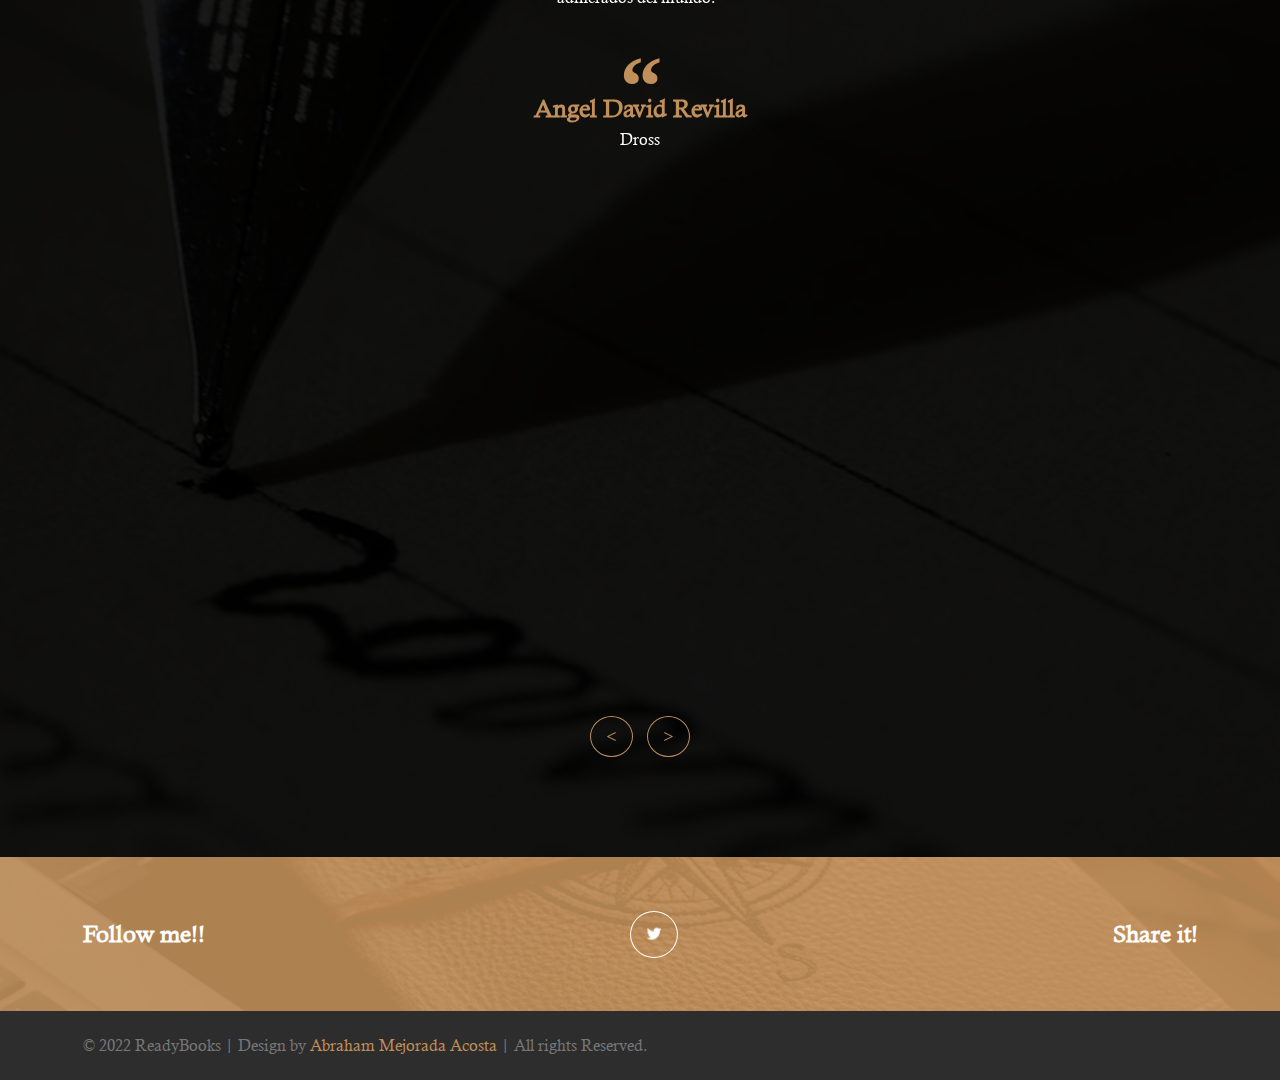
==== commit 48d212ec: "Add files via upload" ====
--- a/index.html
+++ b/index.html
@@ -1,10 +1,3 @@
-<!doctype html>
-<!--
-	Author by FreeHTML5.co
-	Twitter: https://twitter.com/fh5co
-	Facebook: https://fb.com/fh5co
-	URL: https://freehtml5.co
--->
 <html lang="en">
 <head>
 	<!-- Required meta tags -->
@@ -22,8 +15,8 @@
 			<img src="./images/site-logo.png" alt="site logo">
 			<div class="main-navigation">
 				<ul class="main-navigation__ul">
-					<li><a href="#">Homepage</a></li>
-					<li><a href="#">Page 1</a></li>
+					<li><a href="file:///home/avran/Descargas/ReadyBooks/index.html#">Inicio</a></li>
+					<li><a href="file:///home/avran/Descargas/ReadyBooks/book1.html">Todos los libros</a></li>
 					<li><a href="#">Page 2</a></li>
 					<li><a href="#">Page 3</a></li>
 					<li><a href="#">Page 4</a></li>
@@ -69,7 +62,7 @@
 	<!-- About me -->
 	<section class="fh5co-about-me">
 		<div class="about-me-inner site-container">
-			<article class="portfolio-wrapper"> 
+			<article class="portfolio-wrapper">
 				<div class="portfolio__img">
 					<img src="./images/Foto abraham.jpg" class="about-me__profile" alt="about me profile picture">
 				</div>
@@ -108,6 +101,7 @@
 		<div class="site-container">
 			<h2 class="universal-h2 universal-h2-bckg">Galeria de libros</h2>
 			<div class="books">
+
 				<div class="single-book">
 					<a href="https://mega.nz/file/ocVRDZCL#Fx1BgeYlgYq6mHpFXvJFOj3MN59ce2F9thGynWNpwkk" class="single-book__img">
 						<img src="./images/la chica del tren.jpg" alt="single book and cd">
@@ -117,29 +111,30 @@
 					</a>
 					<h4 class="single-book__title">La chica del tren</h4>
 					<span class="single-book__price">Paula Hawkins</span>
-					
-				</div>
+					</div>
+
+					<div class="single-book">
+						<a href="https://mega.nz/file/8JVmWRKR#95anagQAsF3pABO_BZ1D-2mQquBjBDzmRMGcxrdfg5s" class="single-book__img">
+							<img src="./images/laberinto del fauno.jpg" alt="single book and cd">
+							<div class="single-book_download">
+								<img src="./images/download.svg" alt="book image">
+							</div>
+						</a>
+						<h4 class="single-book__title">El laberinto del fauno</h4>
+						<span class="single-book__price">Guillermo del toro</span>
+				</div>
+
 				<div class="single-book">
-					<a href="https://mega.nz/file/5V9lhDbB#yEzKiMEhK10sIsgVUN9UOtlUlNqCCFB-116gKwEwc6E" class="single-book__img">
-						<img src="./images/escrito en el agua.jpg" alt="single book and cd">
+					<a href="https://mega.nz/file/QQEESK5Z#GDgChJ3_B_fJX3QZPT9yNbsg8s6CKAnJnndFDlFw5FM" class="single-book__img" class="single-book__img">
+						<img src="./images/El sutil.png" alt="single book and cd">
 						<div class="single-book_download">
 							<img src="./images/download.svg" alt="book image">
 						</div>
 					</a>
-					<h4 class="single-book__title">Escrito en el agua</h4>
-					<span class="single-book__price">Paula Hawkins</span>
-					
-				</div>
-				<div class="single-book">
-					<a href="https://mega.nz/file/lBV1nDxL#bt5pOuZ3tfAV3PnUd6ipX9rnvUEdN4jbORe77eQnKNs" class="single-book__img" class="single-book__img">
-						<img src="./images/boulevard.jpg" alt="single book and cd">
-						<div class="single-book_download">
-							<img src="./images/download.svg" alt="book image">
-						</div>
-					</a>
-					<h4 class="single-book__title">Boulevard</h4>
-					<span class="single-book__price">Flor M. Salvador</span>
-				</div>
+					<h4 class="single-book__title">El sutil arte de que te importe un caraj0</h4>
+					<span class="single-book__price">Mark Manson</span>
+				</div>
+
 				<div class="single-book">
 					<a href="https://mega.nz/file/MAVhlBbZ#XXBbo5emKXH1Tf1wQOEAMFh6vQAP41YbbWiYq5-mDA0" class="single-book__img" class="single-book__img">
 						<img src="./images/leyes del poder.jpg" alt="single book and cd">
@@ -150,10 +145,10 @@
 					<h4 class="single-book__title">Las 48 leyes del poder</h4>
 					<span class="single-book__price">Robert Greene</span>
 				</div>
-				
-			<!--<div class="books-brand-button">
-				<a href="#" class="brand-button">View more</a>
-			</div>-->
+
+		</div>
+		<div class="books-brand-button">
+			<a href="file:///home/avran/Descargas/ReadyBooks/book1.html" class="brand-button">Ver m&aacute;s</a>
 		</div>
 	</section>
 	<!-- Books and CD end -->
@@ -193,7 +188,7 @@
 	</div>
 	<!-- Counter -->
 
-	<!-- Blog 
+	<!-- Blog
 	<section class="fh5co-blog">
 		<div class="site-container">
 			<h2 class="universal-h2 universal-h2-bckg">My Blog</h2>
@@ -270,7 +265,7 @@
 	</section>
 	<!-- Social -->
 
-	<!-- Footer 
+	<!-- Footer
 	<footer class="site-footer">
 		<div class="site-container">
 			<div class="footer-inner">
@@ -307,7 +302,7 @@
 		<div class="footer-bottom">
 			<div class="site-container footer-bottom-inner">
 				<p>© 2022 ReadyBooks | Design by <a href="https://www.facebook.com/ABRA.pulguita/" target="_blank">Abraham Mejorada Acosta</a> | All rights Reserved.</p>
-				
+
 			</div>
 		</div>
 	</footer>
@@ -319,4 +314,4 @@
 	<script src="js/main.js"></script>
 
 </body>
-</html>+</html>
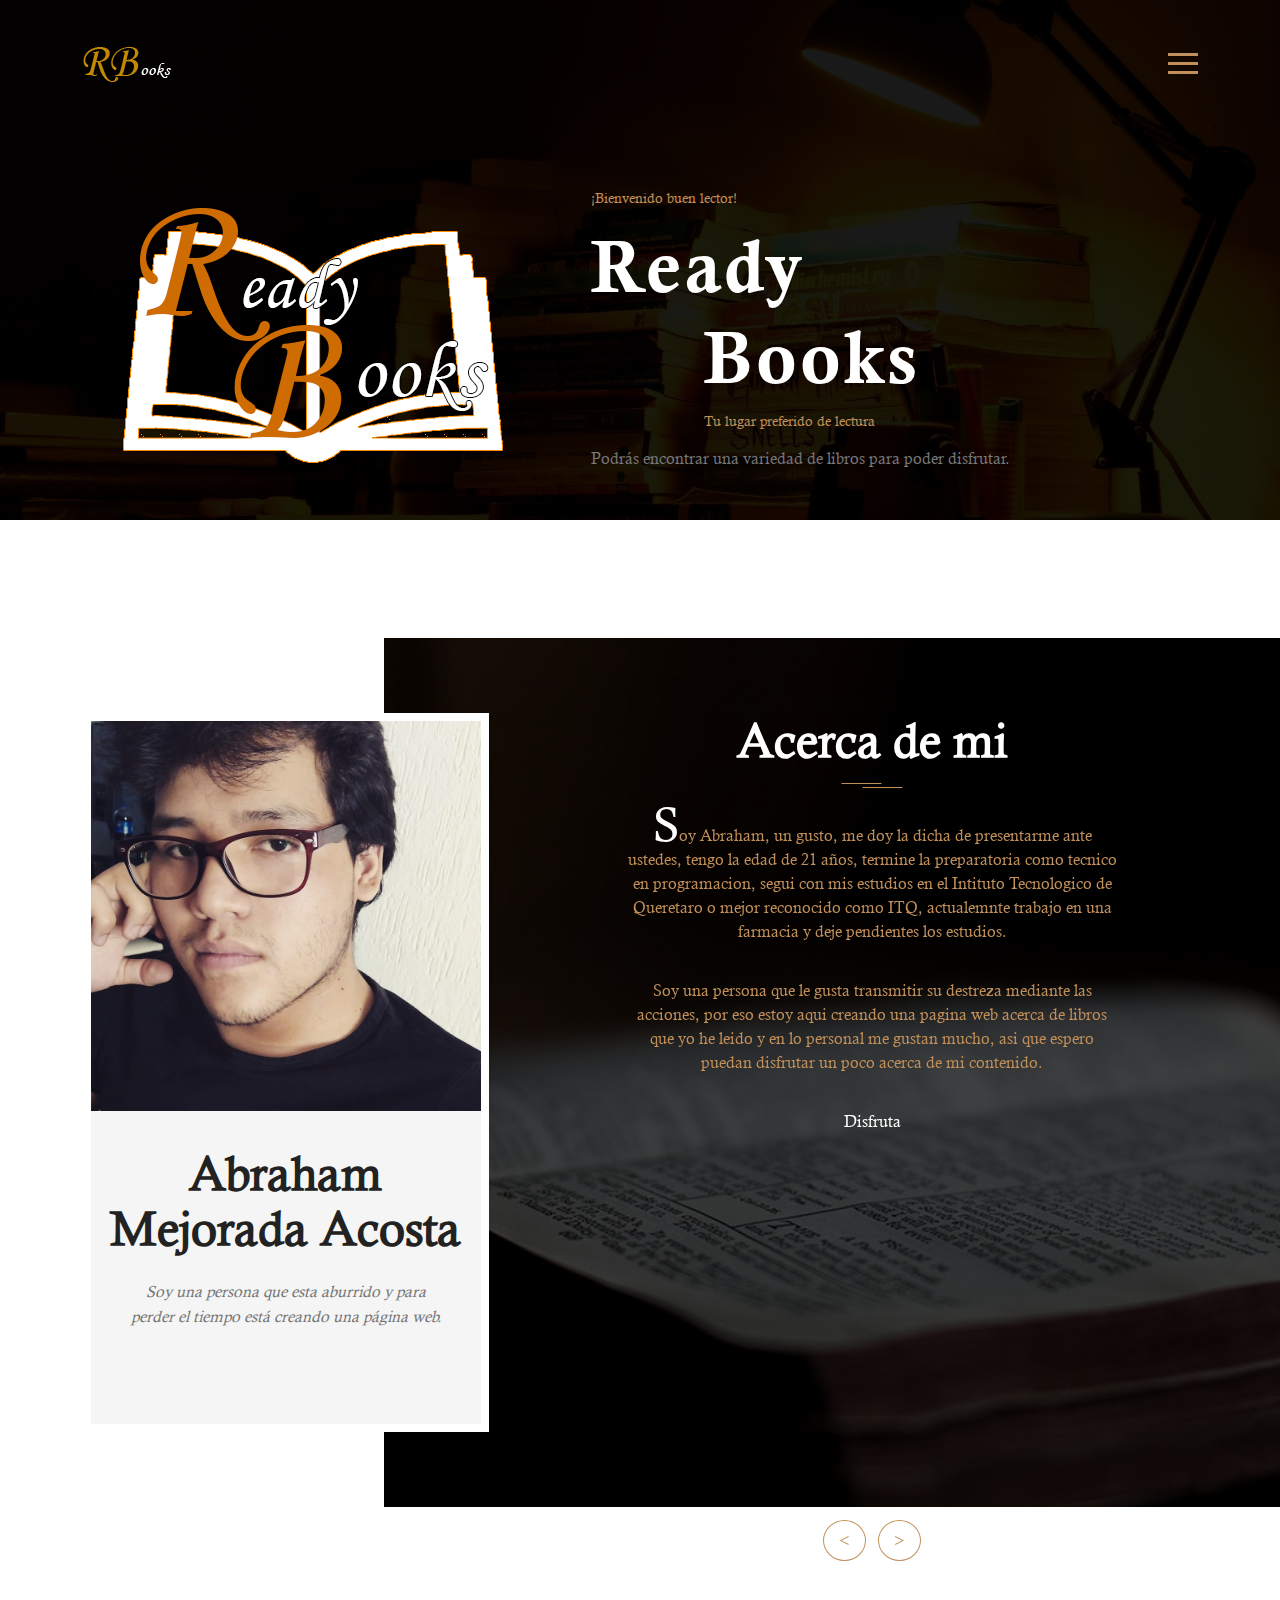
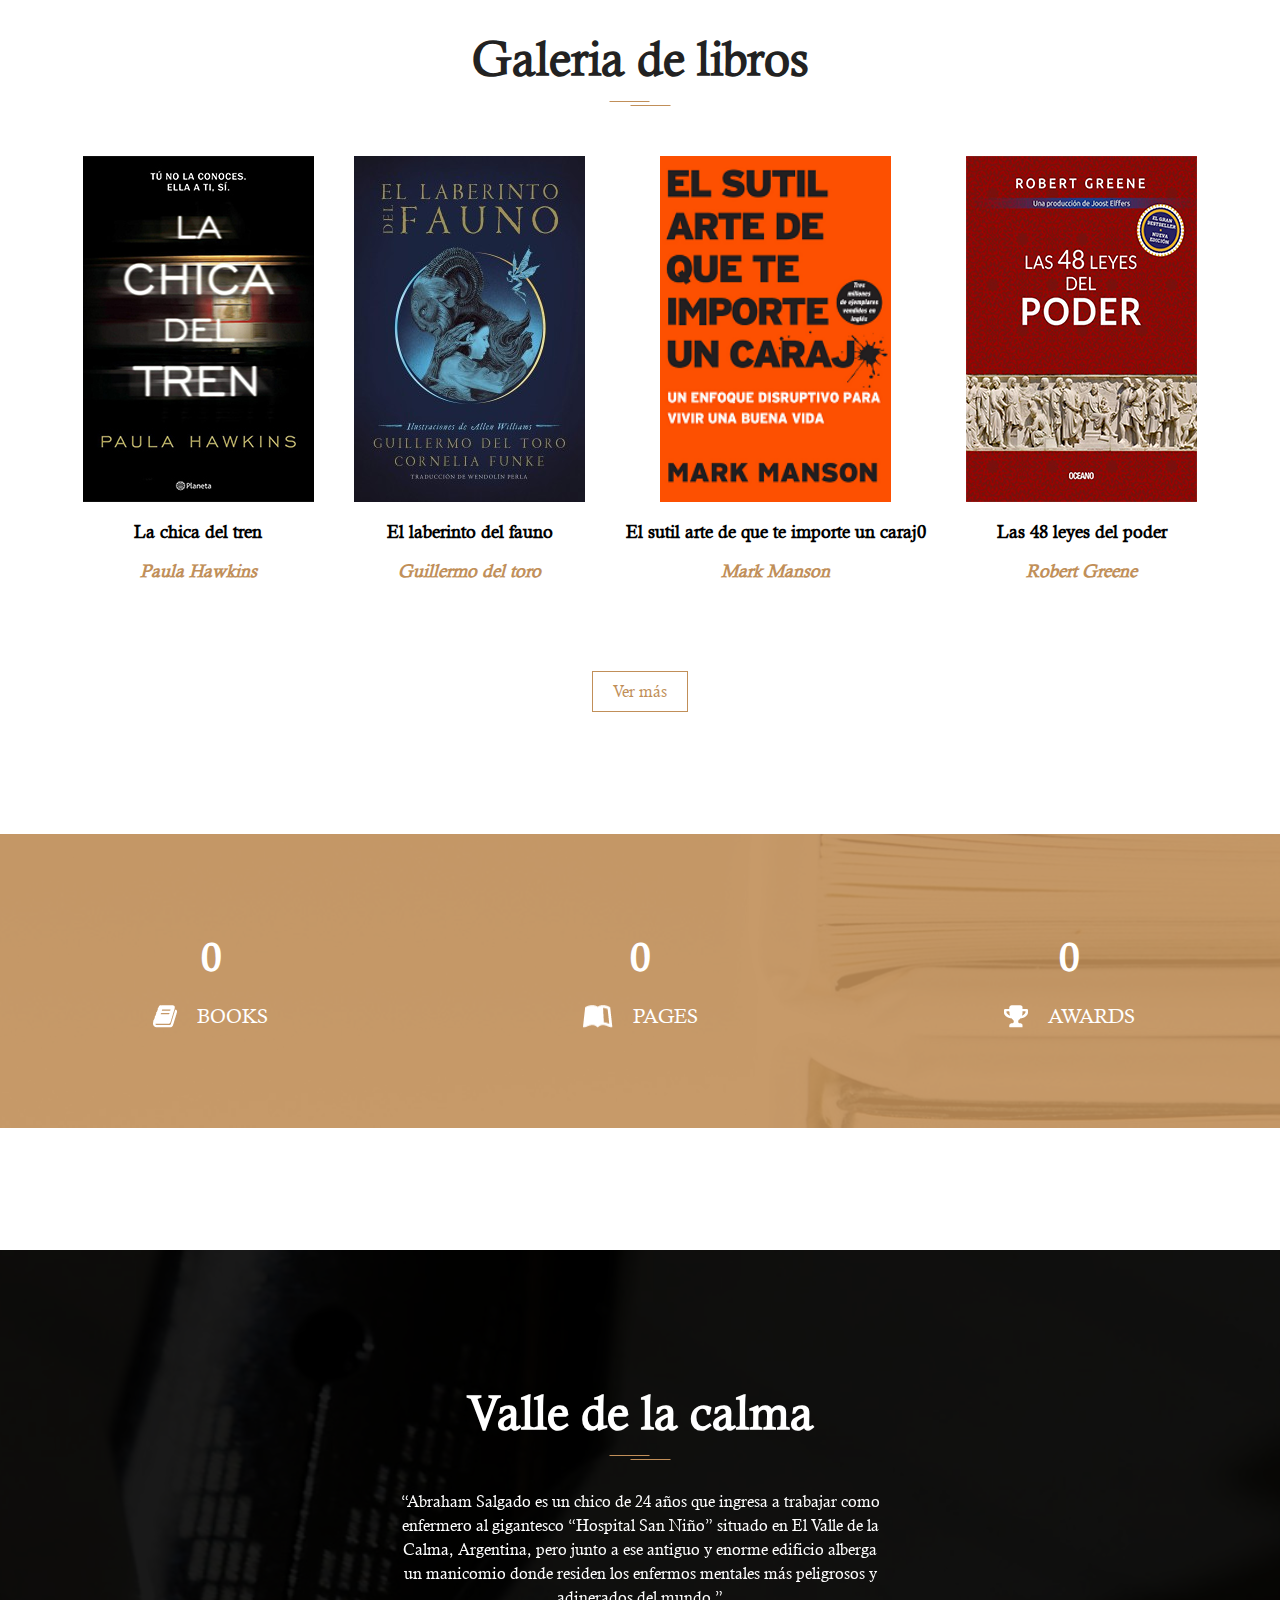
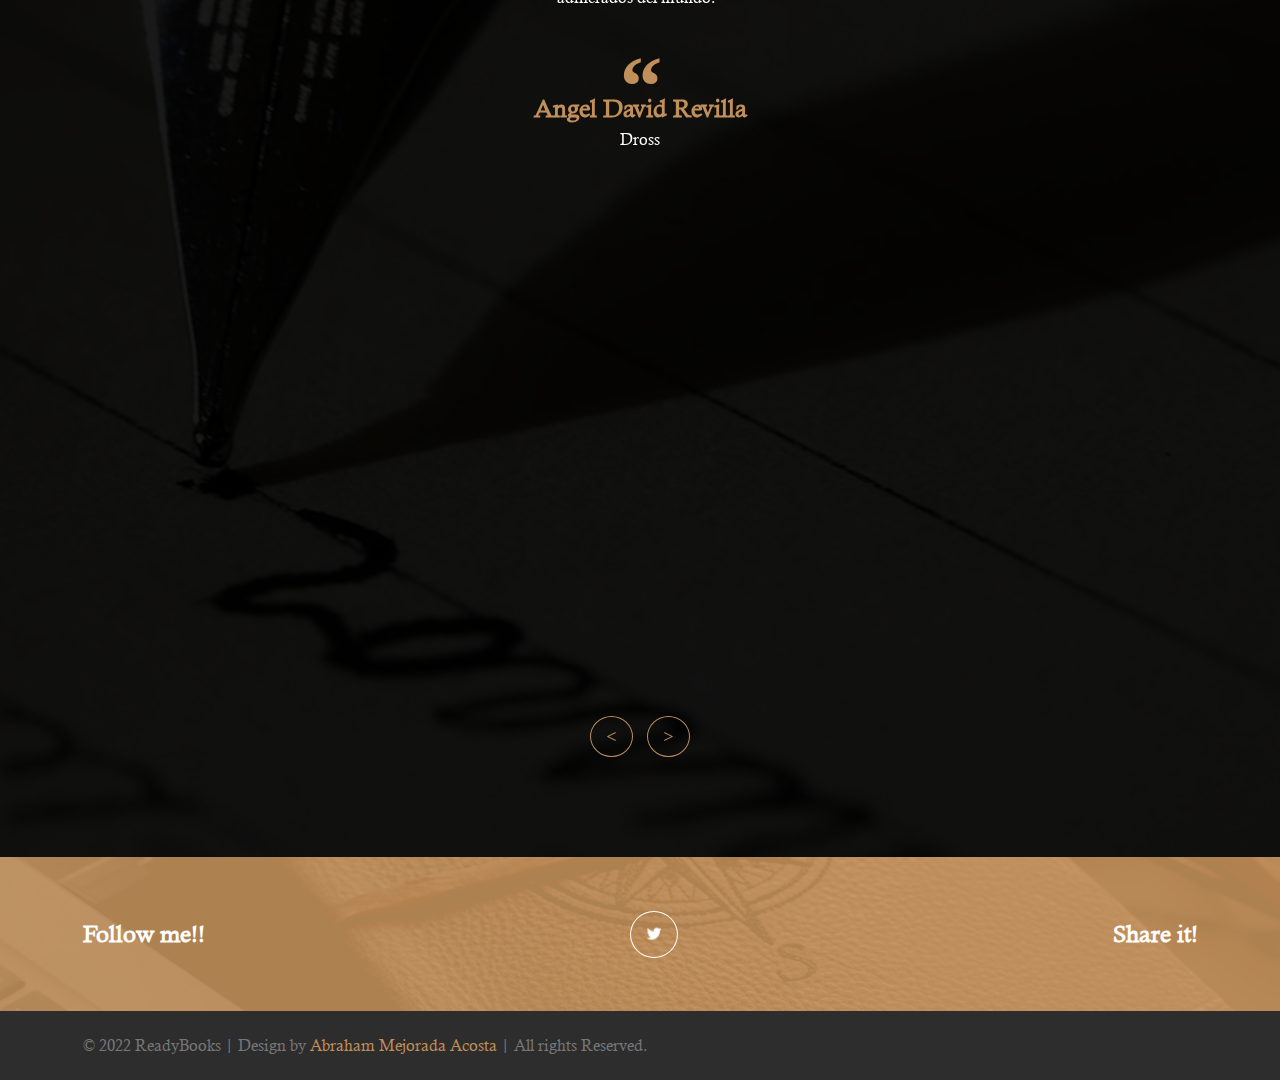
==== commit 03de3d28: "Add files via upload" ====
--- a/index.html
+++ b/index.html
@@ -15,8 +15,8 @@
 			<img src="./images/site-logo.png" alt="site logo">
 			<div class="main-navigation">
 				<ul class="main-navigation__ul">
-					<li><a href="file:///home/avran/Descargas/ReadyBooks/index.html#">Inicio</a></li>
-					<li><a href="file:///home/avran/Descargas/ReadyBooks/book1.html">Todos los libros</a></li>
+					<li><a href="index.html#">Inicio</a></li>
+					<li><a href="book1.html">Todos los libros</a></li>
 					<li><a href="#">Page 2</a></li>
 					<li><a href="#">Page 3</a></li>
 					<li><a href="#">Page 4</a></li>
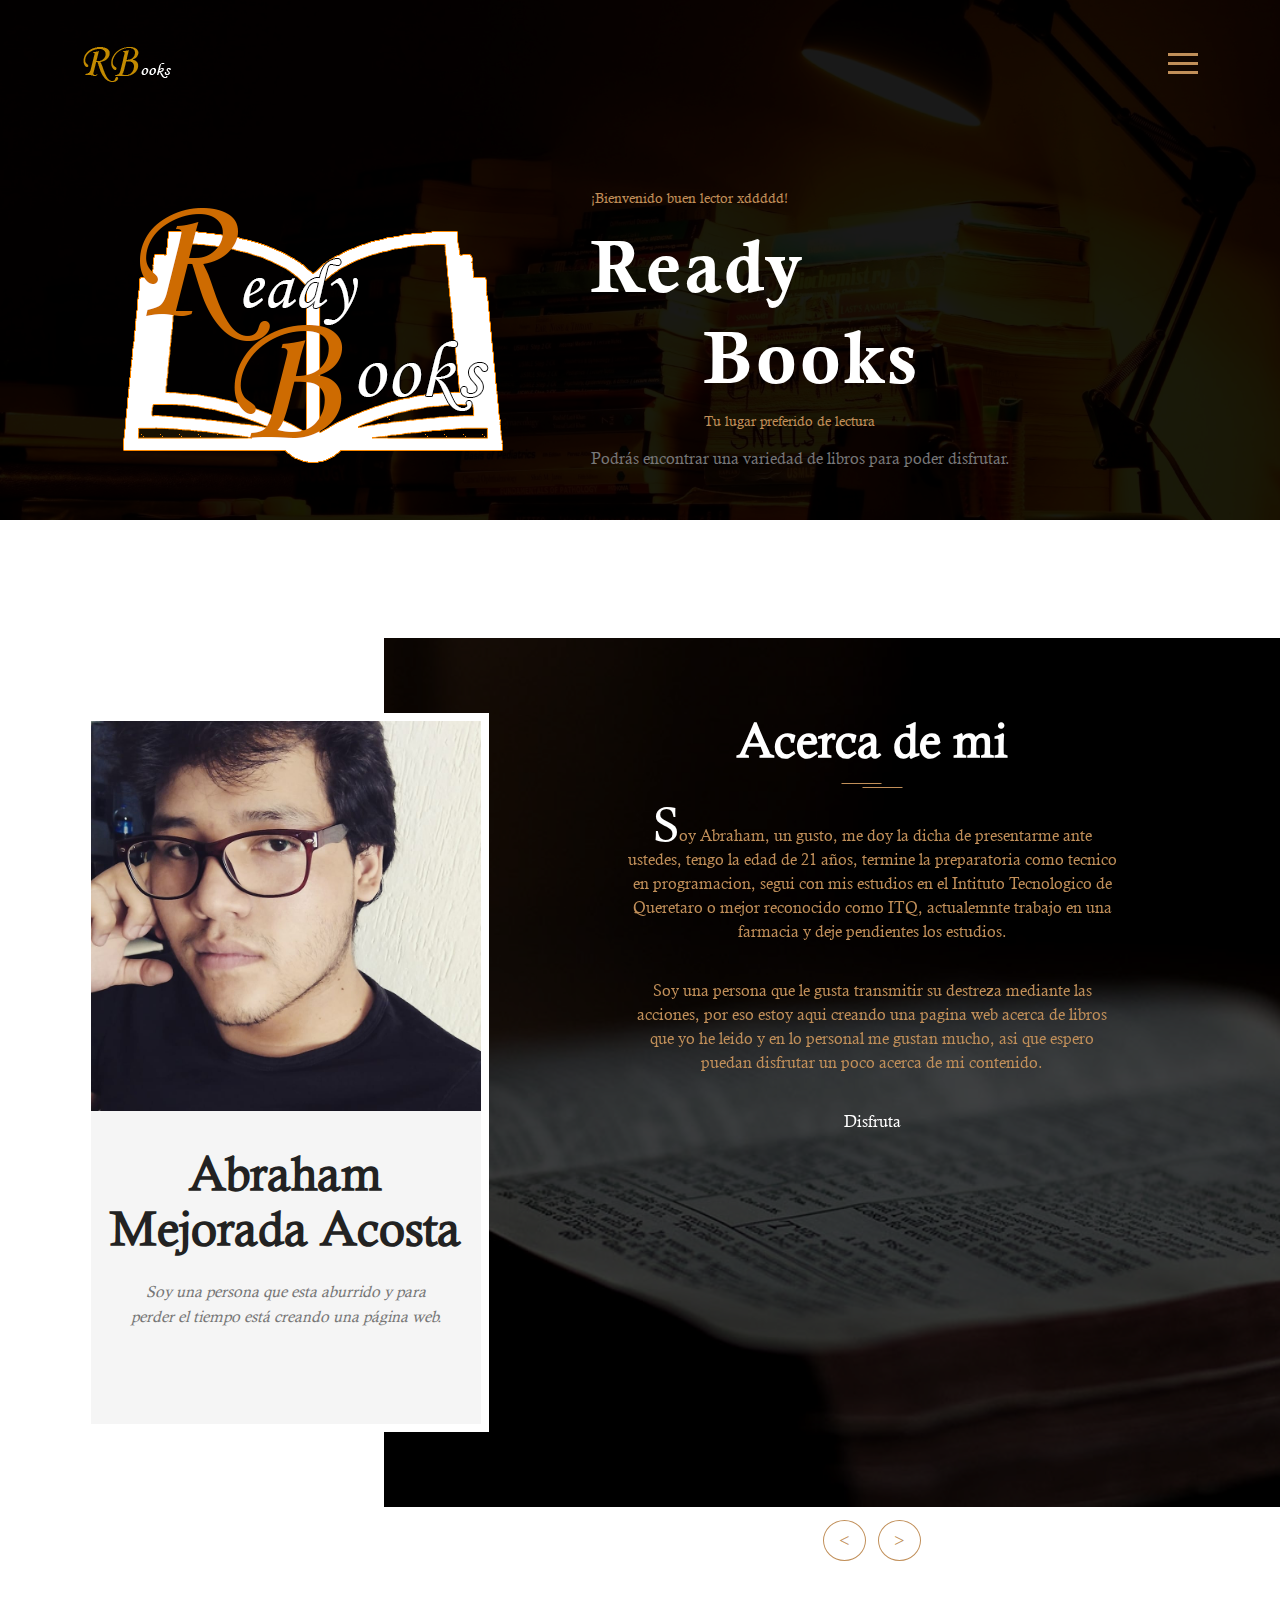
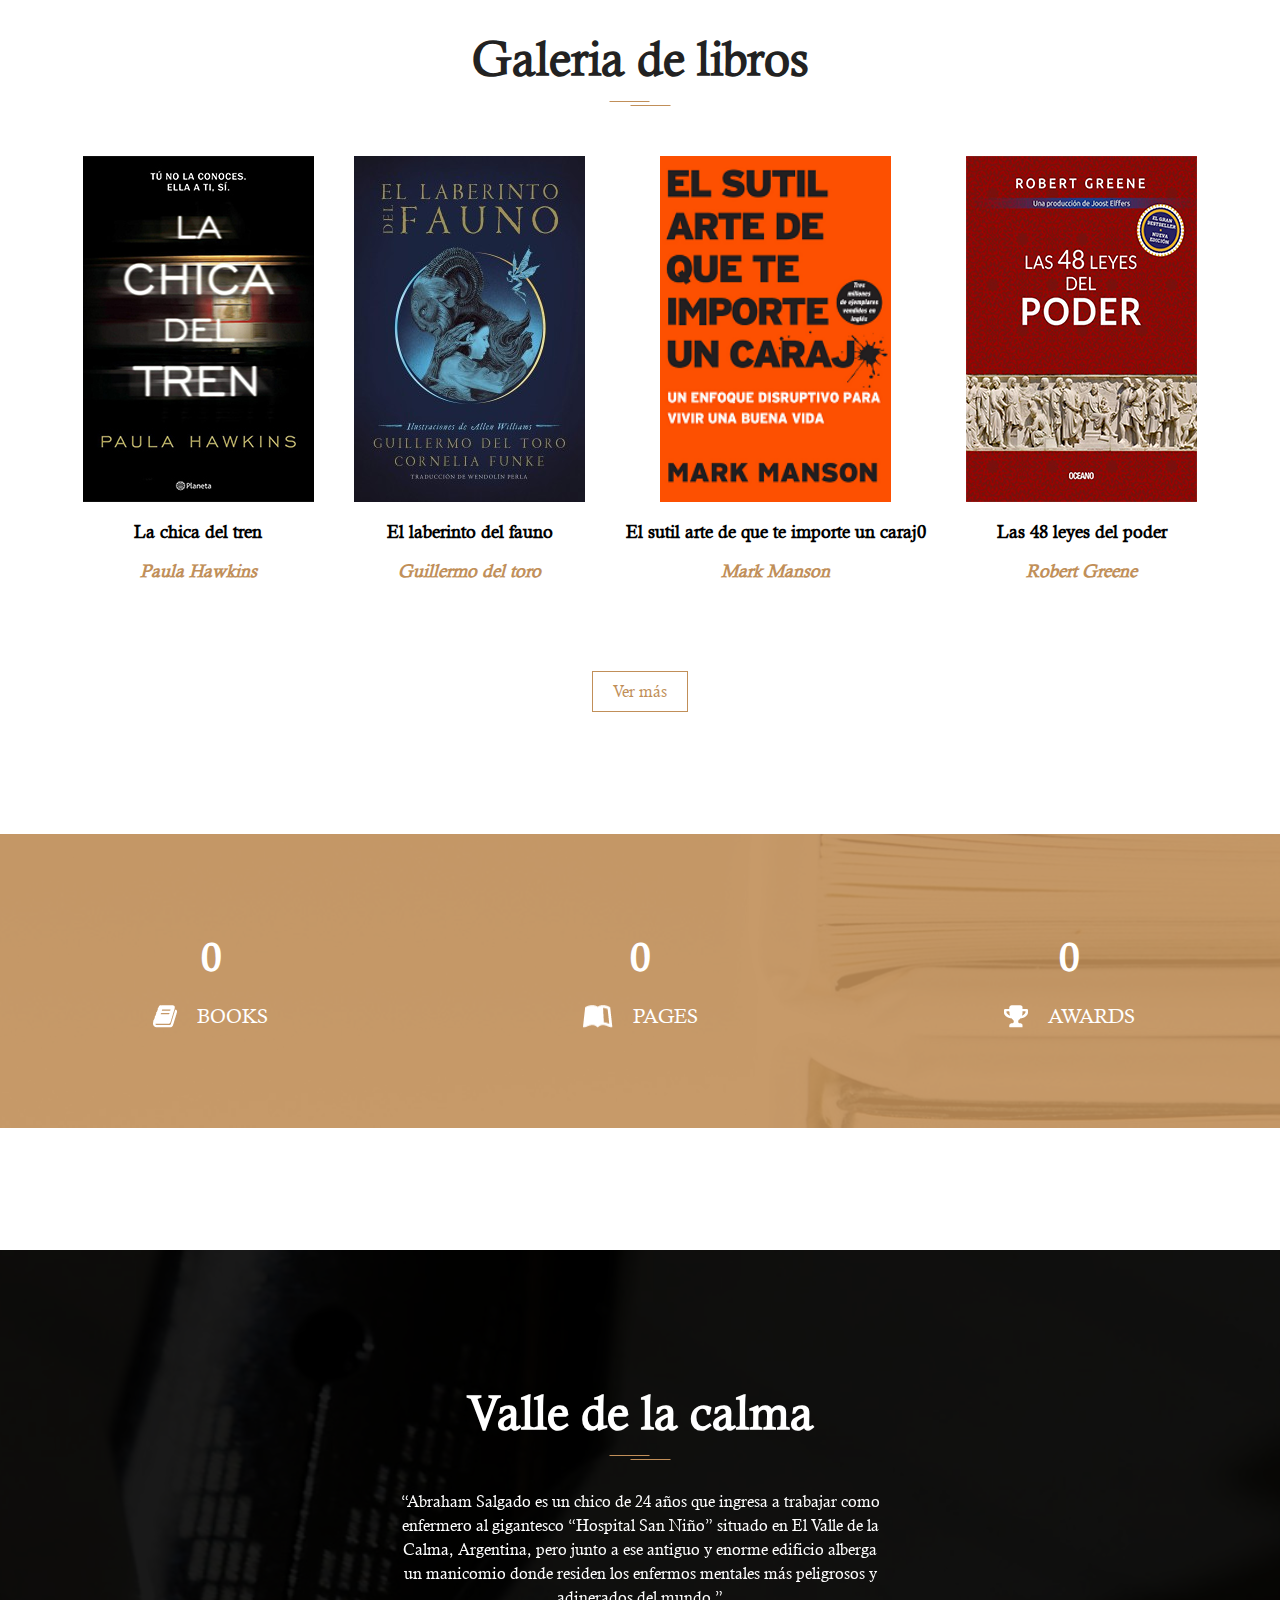
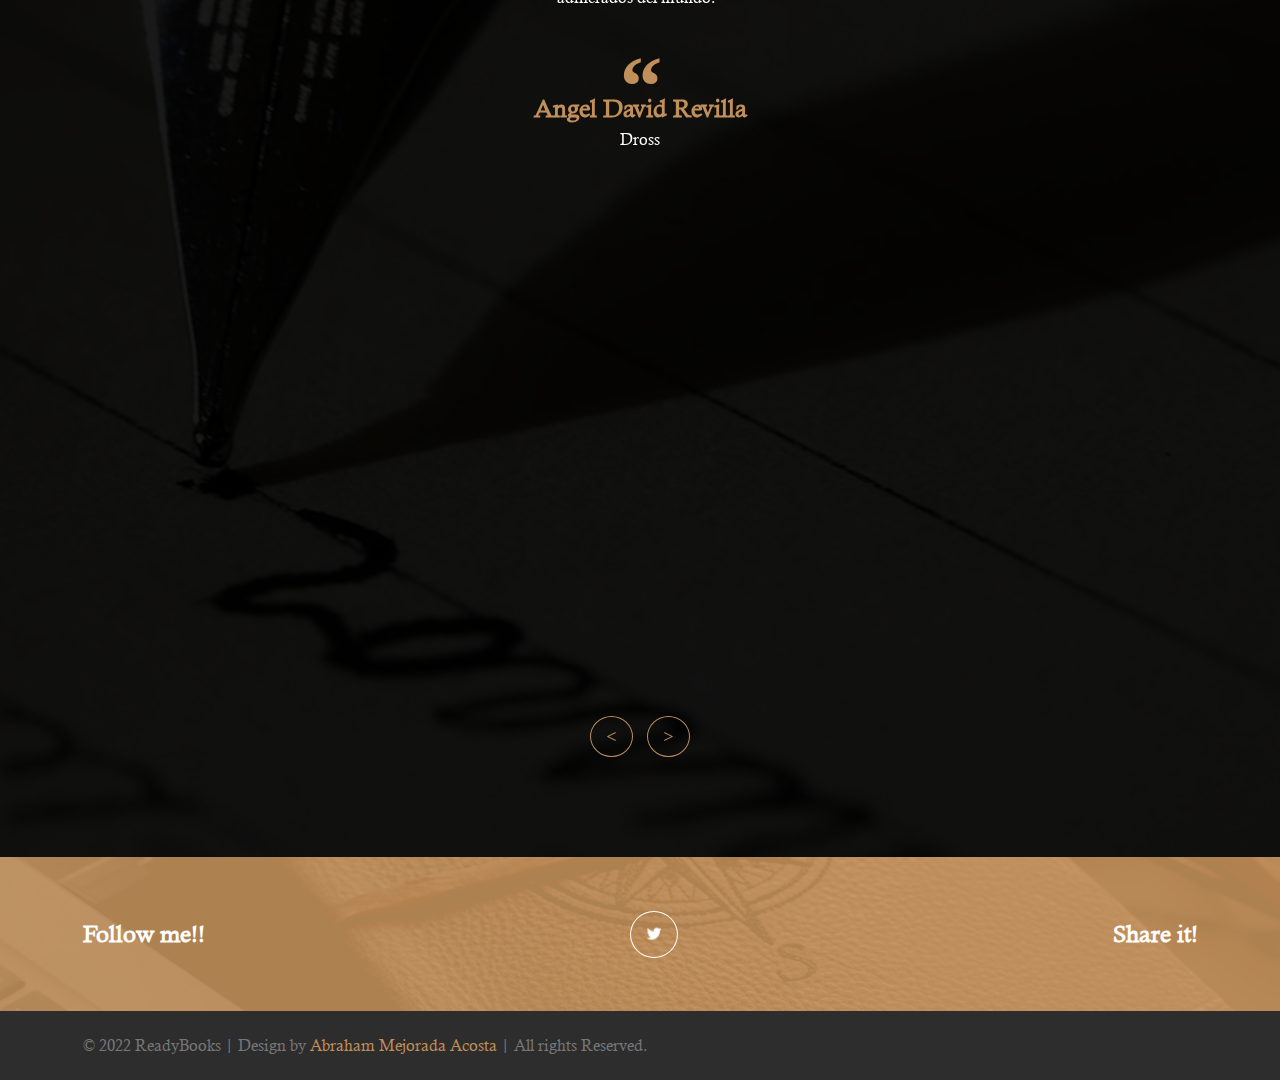
==== commit bd8363c4: "Add files via upload" ====
--- a/index.html
+++ b/index.html
@@ -45,7 +45,7 @@
 			</div>
 			<div class="top-banner__text">
 				<div class="top-banner__text-up">
-					<span class="brand-span">¡Bienvenido buen lector!</span>
+					<span class="brand-span">¡Bienvenido buen lector xddddd!</span>
 					<h2 class="top-banner__h2">Ready</h2>
 				</div>
 				<div class="top-banner__text-down">
@@ -148,7 +148,7 @@
 
 		</div>
 		<div class="books-brand-button">
-			<a href="file:///home/avran/Descargas/ReadyBooks/book1.html" class="brand-button">Ver m&aacute;s</a>
+			<a href="book1.html" class="brand-button">Ver m&aacute;s</a>
 		</div>
 	</section>
 	<!-- Books and CD end -->
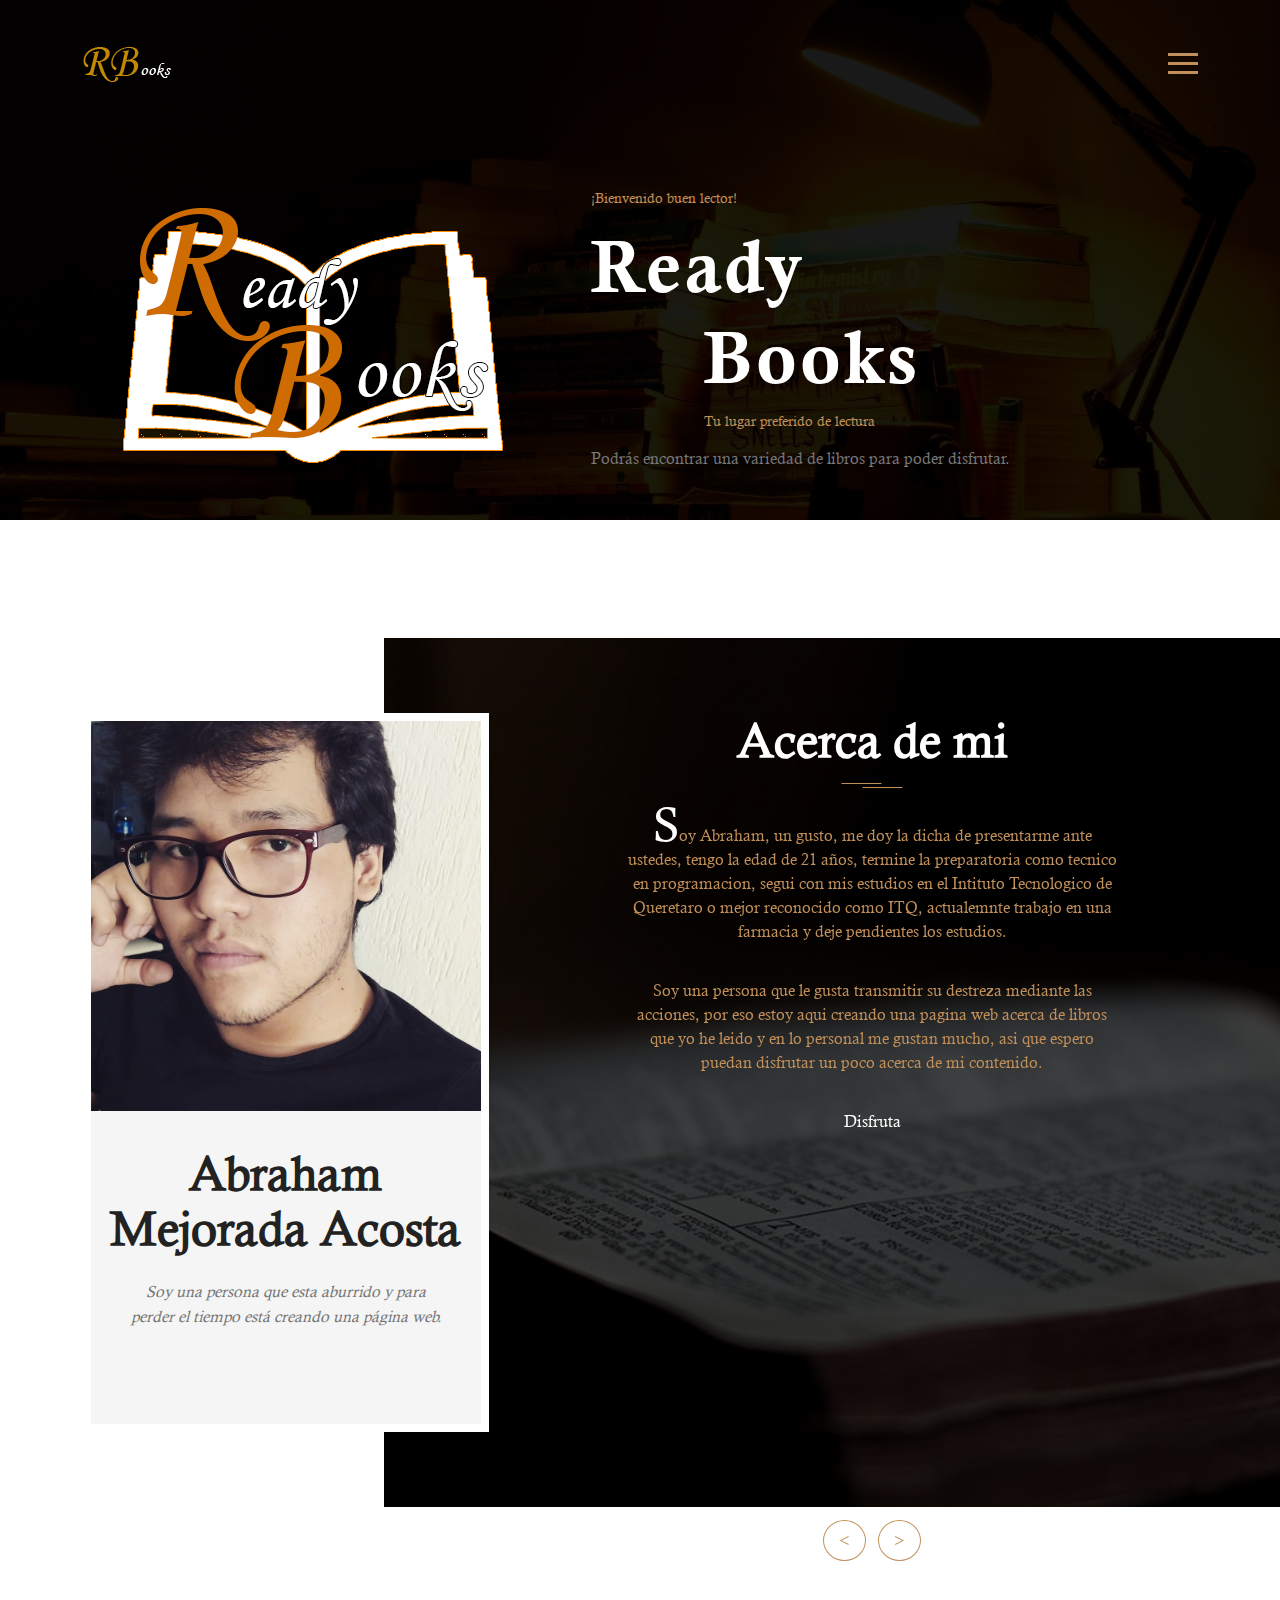
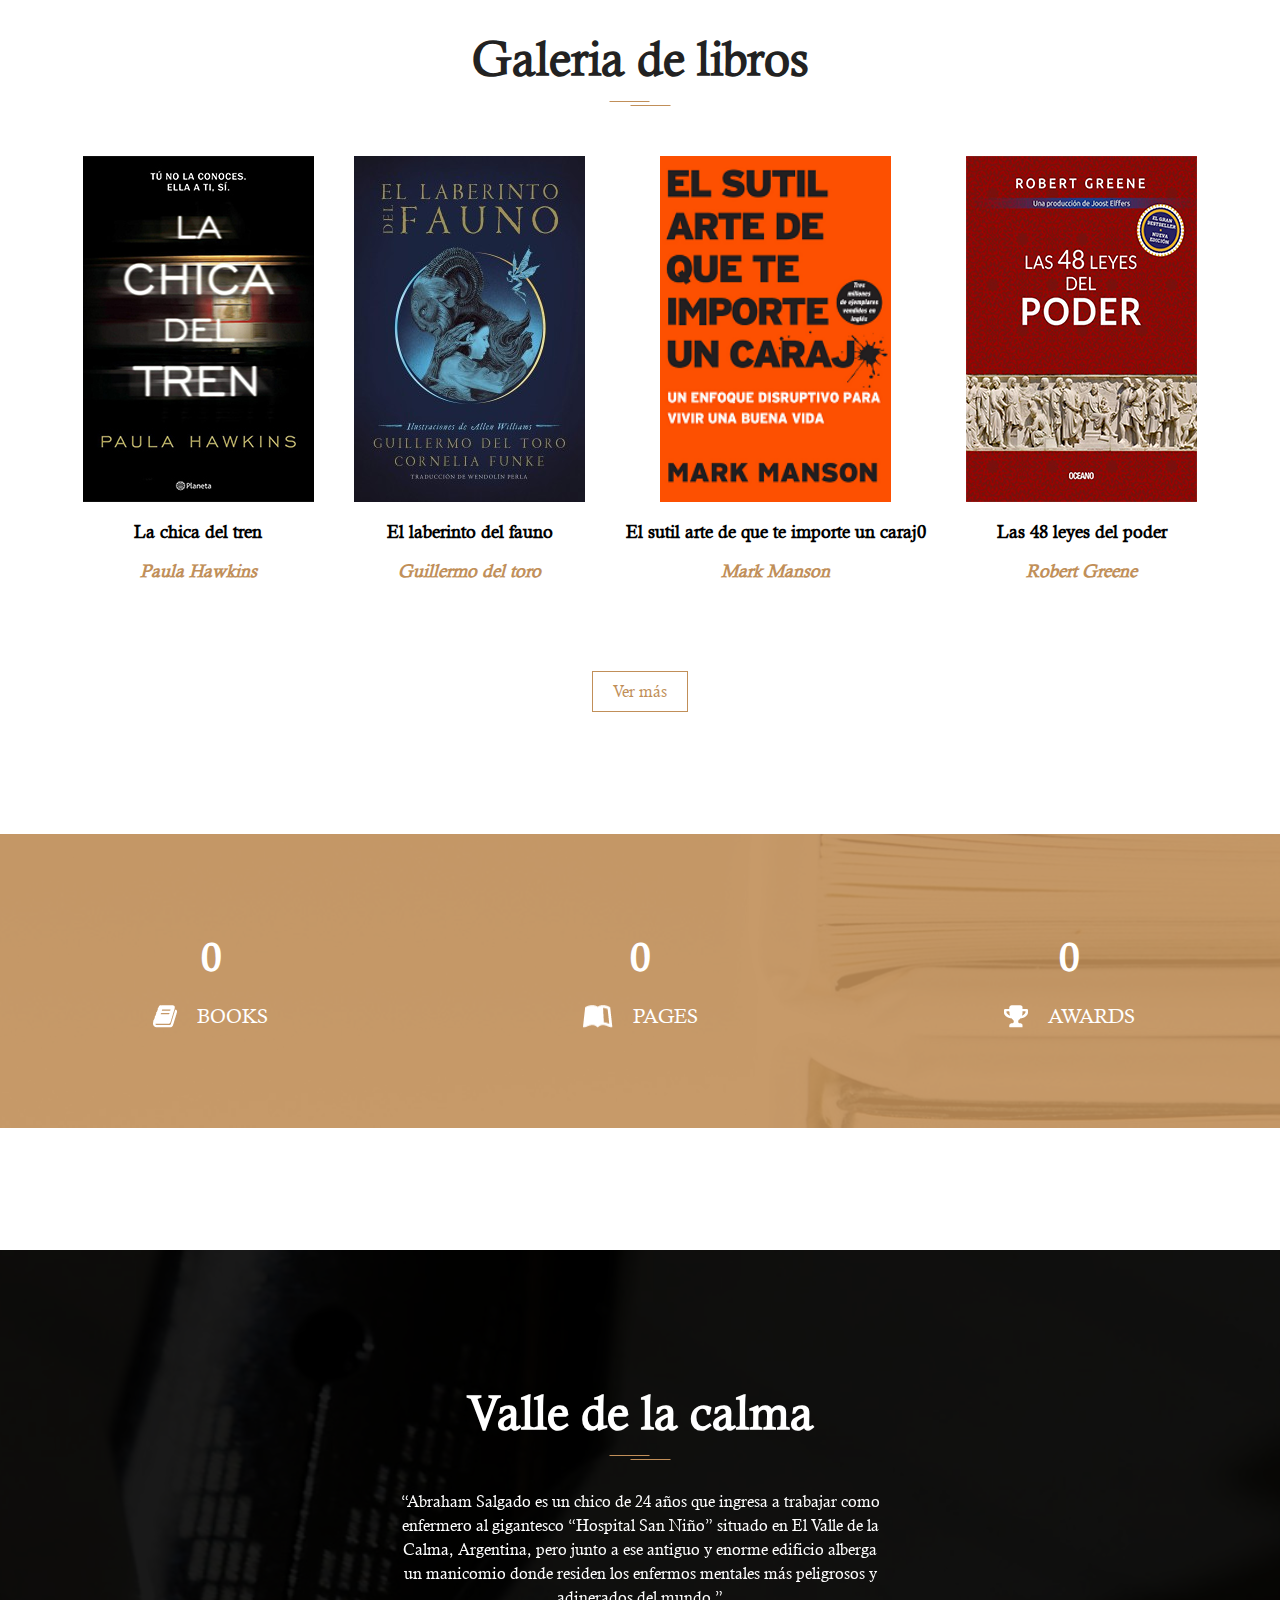
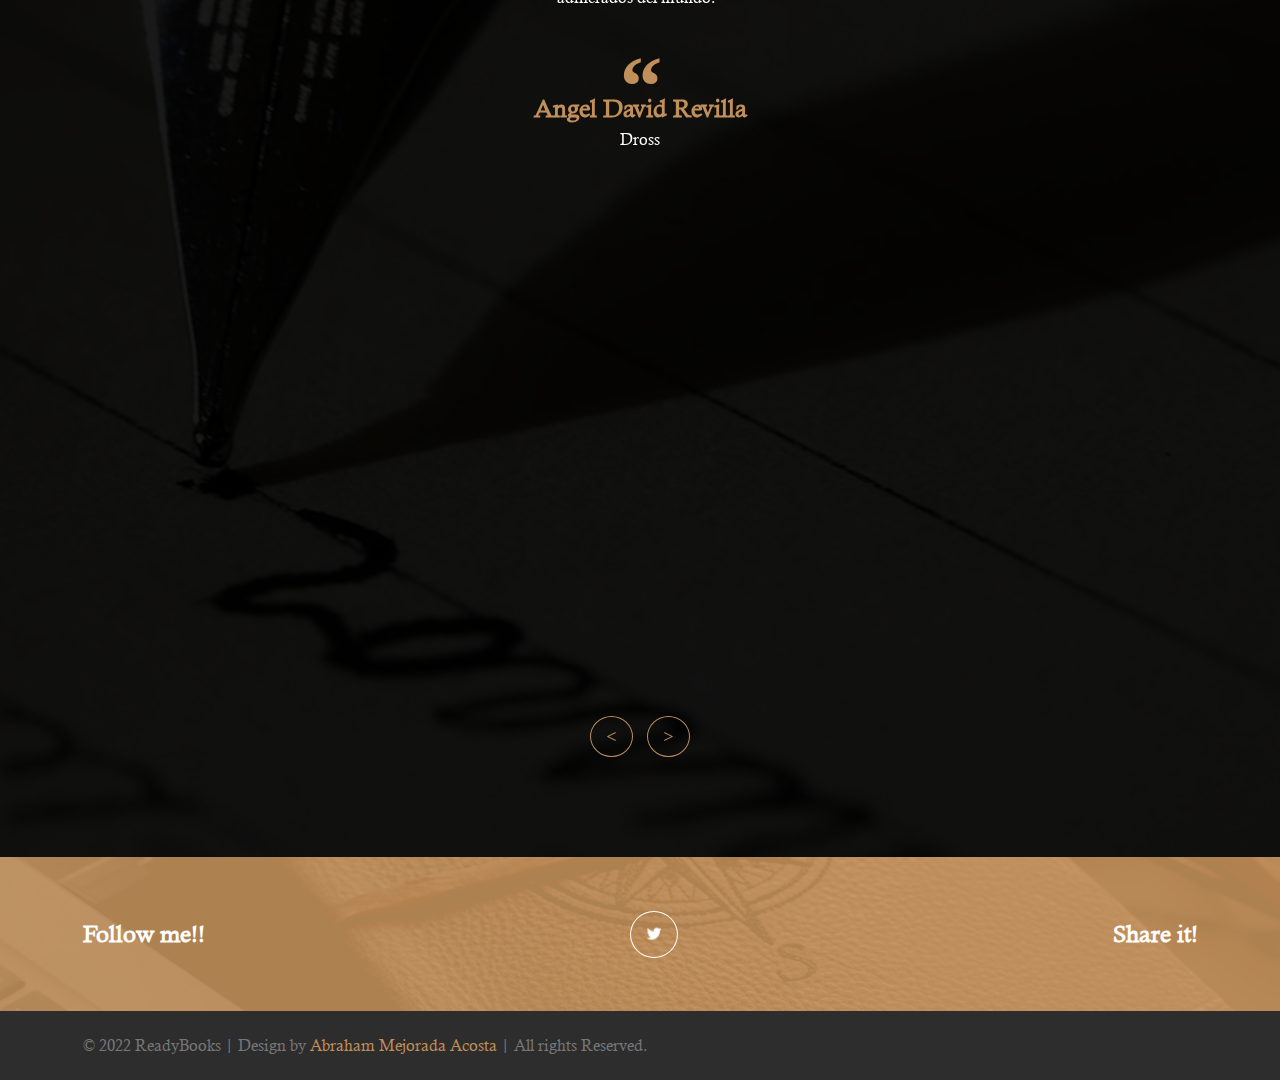
==== commit 8fcb6f19: "Update index.html" ====
--- a/index.html
+++ b/index.html
@@ -45,7 +45,7 @@
 			</div>
 			<div class="top-banner__text">
 				<div class="top-banner__text-up">
-					<span class="brand-span">¡Bienvenido buen lector xddddd!</span>
+					<span class="brand-span">¡Bienvenido buen lector!</span>
 					<h2 class="top-banner__h2">Ready</h2>
 				</div>
 				<div class="top-banner__text-down">
